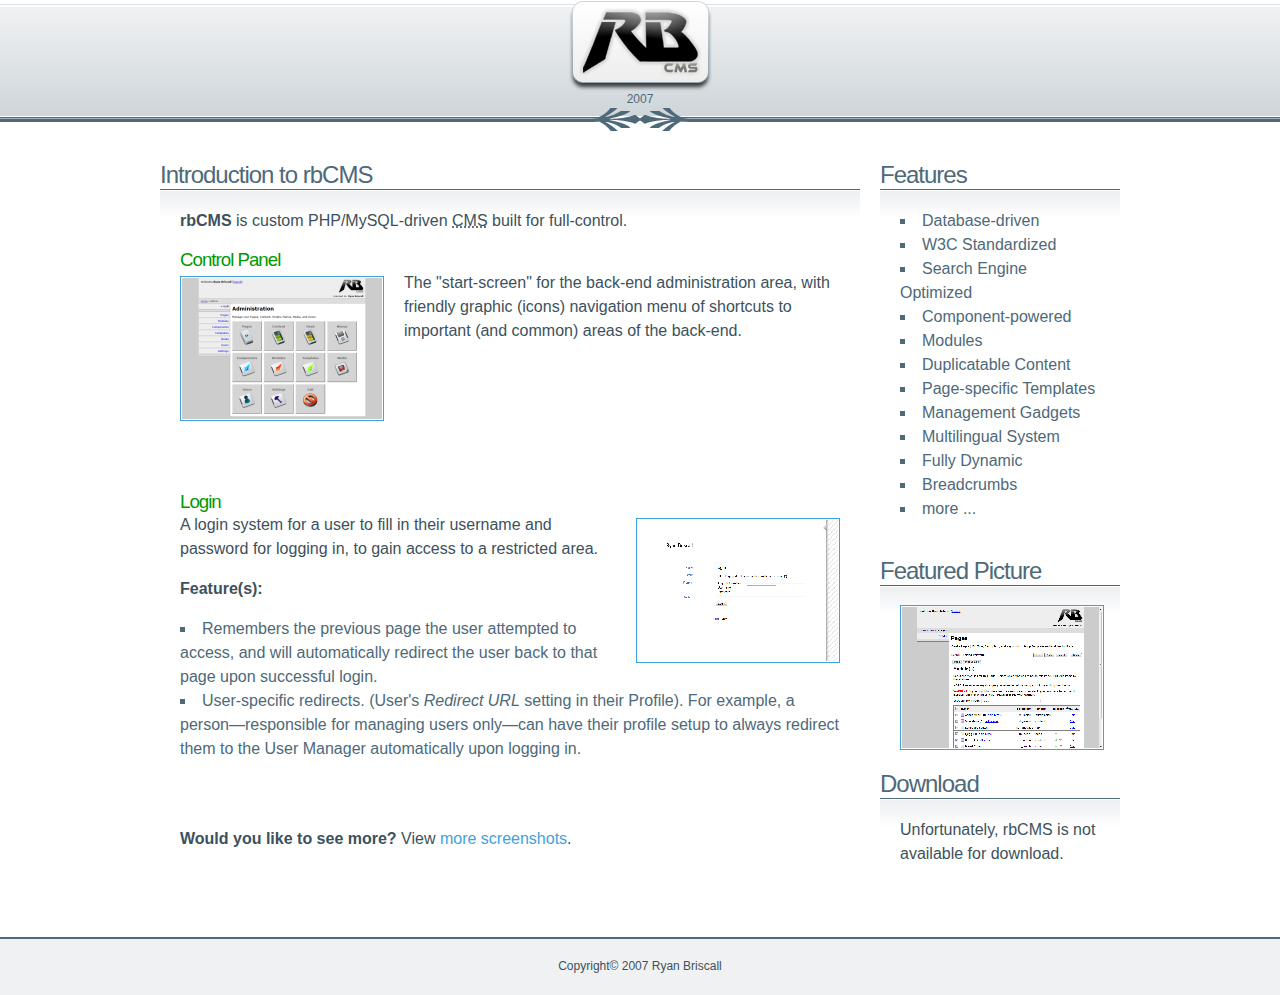
==== rbcms/index.html @ 4c228d7f "adds rbcms" ====
<!DOCTYPE HTML PUBLIC "-//W3C//DTD XHTML 1.0 Strict//EN" "http://www.w3.org/TR/xhtml1/DTD/xhtml1-strict.dtd">

<html xmlns="http://www.w3.org/1999/xhtml">

<head>
    <meta http-equiv="Content-Type" content="text/html; charset=utf-8" />
    <link rel="shortcut icon" href="favicon.ico" />
    <title>rbCMS by Ryan Briscall</title>
    <meta name="description" content="Light-weight / SEO-powered CMS, by Ryan Briscall." />
    <meta name="keywords" content="rbcms, cms, ryan briscall" />
    <link href="grid-960.css" title="Default" rel="stylesheet" type="text/css" />
    <link href="default.css" title="Default" rel="stylesheet" type="text/css" />
    <link href="lightbox/css/lightbox.css" media="screen" rel="stylesheet" type="text/css" />

    <script src="lightbox/js/prototype.js" type="text/javascript"></script>
    <script src="lightbox/js/scriptaculous.js?load=effects,builder" type="text/javascript"></script>
    <script src="lightbox/js/lightbox.js" type="text/javascript"></script>

    <script src="js/content.js" type="text/javascript"></script>
</head>

<body>
    <div id="header">
        <h1 id="logo"><span class="text">rbCMS</span></h1>
        <h2>by Ryan Briscall</h2>
        <p id="year">2007</p>
    </div>
    <div id="content">
        <div class="grid-twelve">
            <div class="grid-row">
                <div class="grid-three-fourth module">
                    <div id="main-content">
                        <h2 class="title">Introduction to rbCMS</h2>
                        <div class="content">
                            <p><strong>rbCMS</strong> is custom PHP/MySQL-driven <acronym
                                    title="Content Management System">CMS</acronym> built for full-control.</p>
                            <div class="ss odd">
                                <h3>Control Panel</h3>
                                <div class="image-left"><a href="images/screenshots/2-control-panel.png"
                                        title="Control Panel (screen)" rel="lightbox[gallery]"><img
                                            src="images/screenshots/sml/2-control-panel.png" alt="Control Panel"
                                            class="image" /></a></div>
                                <p>The "start-screen" for the back-end administration area, with friendly graphic
                                    (icons) navigation menu of shortcuts to important (and common) areas of the
                                    back-end.</p>
                                <div class="clear"></div>
                            </div>
                            <div class="ss even">
                                <h3>Login</h3>
                                <div class="image-right"><a href="images/screenshots/1-login.png" title="Login (screen)"
                                        rel="lightbox[gallery]"><img src="images/screenshots/sml/1-login.png"
                                            alt="Login" class="image" /></a></div>
                                <p>A login system for a user to fill in their username and password for logging in, to
                                    gain access to a restricted area.</p>
                                <p><strong>Feature(s):</strong></p>
                                <ul>
                                    <li>Remembers the previous page the user attempted to access, and will automatically
                                        redirect the user back to that page upon successful login.</li>
                                    <li>User-specific redirects. (User's <em>Redirect URL</em> setting in their
                                        Profile). For example, a person&mdash;responsible for managing users
                                        only&mdash;can have their profile setup to always redirect them to the User
                                        Manager automatically upon logging in.</li>
                                </ul>
                                <div class="clear"></div>
                            </div>
                            <p><strong>Would you like to see more?</strong> View <a href="more.html"
                                    id="link-more-screenshots" onclick="loadMoreContent(); return false;">more
                                    screenshots</a>.</p>

                        </div>
                    </div>
                    <div id="more-content">
                    </div>
                </div>
                <div class="grid-one-fourth">
                    <div class="module">
                        <h2 class="title">Features</h2>
                        <div class="content">
                            <ul>
                                <li>Database-driven</li>
                                <li>W3C Standardized</li>
                                <li>Search Engine Optimized</li>
                                <li>Component-powered</li>
                                <li>Modules</li>
                                <li>Duplicatable Content</li>
                                <li>Page-specific Templates</li>
                                <li>Management Gadgets</li>
                                <li>Multilingual System</li>
                                <li>Fully Dynamic</li>
                                <li>Breadcrumbs</li>
                                <li>more ...</li>
                            </ul>
                        </div>
                    </div>
                    <div class="module">
                        <h2 class="title">Featured Picture</h2>
                        <div class="content">
                            <a href="images/screenshots/57-pages-edit_page-modules.png"
                                title="Pages - Edit Page - Modules (screen)" rel="lightbox"><img
                                    src="images/screenshots/sml/57-pages-edit_page-modules.png"
                                    alt="Pages - Edit Page - Modules" class="image" /></a> </div>
                    </div>
                    <div class="module">
                        <h2 class="title">Download</h2>
                        <div class="content">
                            <p>Unfortunately, rbCMS is not available for download.</p>
                        </div>
                    </div>
                </div>
                <div class="grid-clear"></div>
            </div>
        </div>
    </div>
    <div id="footer">
        <p>Copyright&copy; 2007 <a href="http://www.ryanbriscall.com/"
                title="Best website developer in Edmonton, Alberta.">Ryan Briscall</a></p>
    </div>
</body>

</html>
---- rbcms/grid-960.css ----
/* rbGrid 960, 12col */
.grid-clear { clear: both; }

.grid-twelve { width: 960px; margin: 0 auto; }

.grid-twelve .grid-one-twelfth { width: 80px; float: left; min-height: 1px; }

.grid-twelve .grid-two-twelfth,
.grid-twelve .grid-one-sixth { width: 160px; float: left; min-height: 1px; }

.grid-twelve .grid-three-twelfth,
.grid-twelve .grid-one-fourth { width: 240px; float: left; min-height: 1px; } /* 1/4 */

.grid-twelve .grid-four-twelfth,
.grid-twelve .grid-two-sixth, 
.grid-twelve .grid-one-third { width: 320px; float: left; min-height: 1px; } /* 1/3 */

.grid-twelve .grid-five-twelfth { width: 400px; float: left; min-height: 1px; }

.grid-twelve .grid-six-twelfth, 
.grid-twelve .grid-two-fourth, 
.grid-twelve .grid-one-half { width: 480px; float: left; min-height: 1px; } /* 1/2 */

.grid-twelve .grid-seven-twelfth { width: 560px; float: left; min-height: 1px; }

.grid-twelve .grid-eight-twelfth,
.grid-twelve .grid-four-sixth, 
.grid-twelve .grid-two-third { width: 640px; float: left; min-height: 1px; }

.grid-twelve .grid-nine-twelfth, 
.grid-twelve .grid-three-fourth { width: 720px; float: left; min-height: 1px; }

.grid-twelve .grid-ten-twelfth, 
.grid-twelve .grid-five-sixth { width: 800px; float: left; min-height: 1px; }

.grid-twelve .grid-eleven-twelfth { width: 880px; float: left; min-height: 1px; }

/*** Non-standard */
.grid-twelve .grid-one-fifth { width: 192px; float: left; min-height: 1px; }
.grid-twelve .grid-four-fifth { width: 768px; float: left; min-height: 1px; }

.grid-twelve, 
.grid-row { float: none; }
---- rbcms/default.css ----
html { background: #eff1f3; }
body {
	margin: 0;
	padding: 0;
	color: #3D515C;
	background: #fff url(images/header.png) repeat-x;
	font-family: Arial, Helvetica, Sans-serif;
}

img { border: none; }

h2, h3 {
	margin: 0;
	padding: 0;
	letter-spacing: -1px;
	font-weight: normal;
	color: #4e6979;
}

p, ul, ol { line-height: 1.5; margin-top: 0; }

ul, ol { color: #4e6979; }

ul { list-style-type: square; list-style-position: inside; margin-left: 0; padding-left: 0; }

ol { margin-left: 0; padding-left: 1em; }

a:link, a:active { text-decoration: none; color: #3fa2de; }
a:visited { color: #999; }
a:hover { color: #F93; text-decoration: underline; }
#header {
	height: 120px;
	margin-bottom: 20px;
	padding-top: 21px;
	background: url(images/header-symbol.png) no-repeat center bottom;
}
#header * { text-align: center; text-decoration: none; color: #4e6979; }
#logo { margin: -20px auto 2px auto; width: 143px; height: 90px; background: url(images/header-logo.png) no-repeat; }
#logo .text { display: none; }
#header h2 { display: none; }
#year { font-size: 12px; font-family: Verdana, Arial, Helvetica, Sans-serif; line-height: 1; margin: 0; }

#content { background: #fff; }
#content h3 { color: #090; }

#main-content { padding-right: 20px; }
#more-content { margin-bottom: 50px; }

#footer { background: #eff1f3 url(images/header.png) repeat-x 0px -120px; padding: 20px; clear: both; }
#footer p { font-size: 12px; text-align: center; margin: 0; }
#footer a { color: #3D515C; }

.module .title { margin: 0; padding: 0; }
.module .content { background: url(images/heading.png) repeat-x; padding: 20px; }
.module .image { border: 1px solid #000; padding: 1px; display: block; }
.module a .image { border: 1px solid #3fa2de; }
.module a:hover .image { border: 1px solid #F93; }

.ss { margin-bottom: 50px; }

.image-left { float: left; margin: 5px 20px 20px 0; }
.image-right { float: right; margin: 5px 0 20px 20px; }

.loading { background: url(lightbox/images/loading.gif) no-repeat 50% 0; height: 32px; }
html>body .loading { height: auto; min-height: 32px; }

.clear { clear: both; height: 0; line-height: 0; overflow: hidden; }
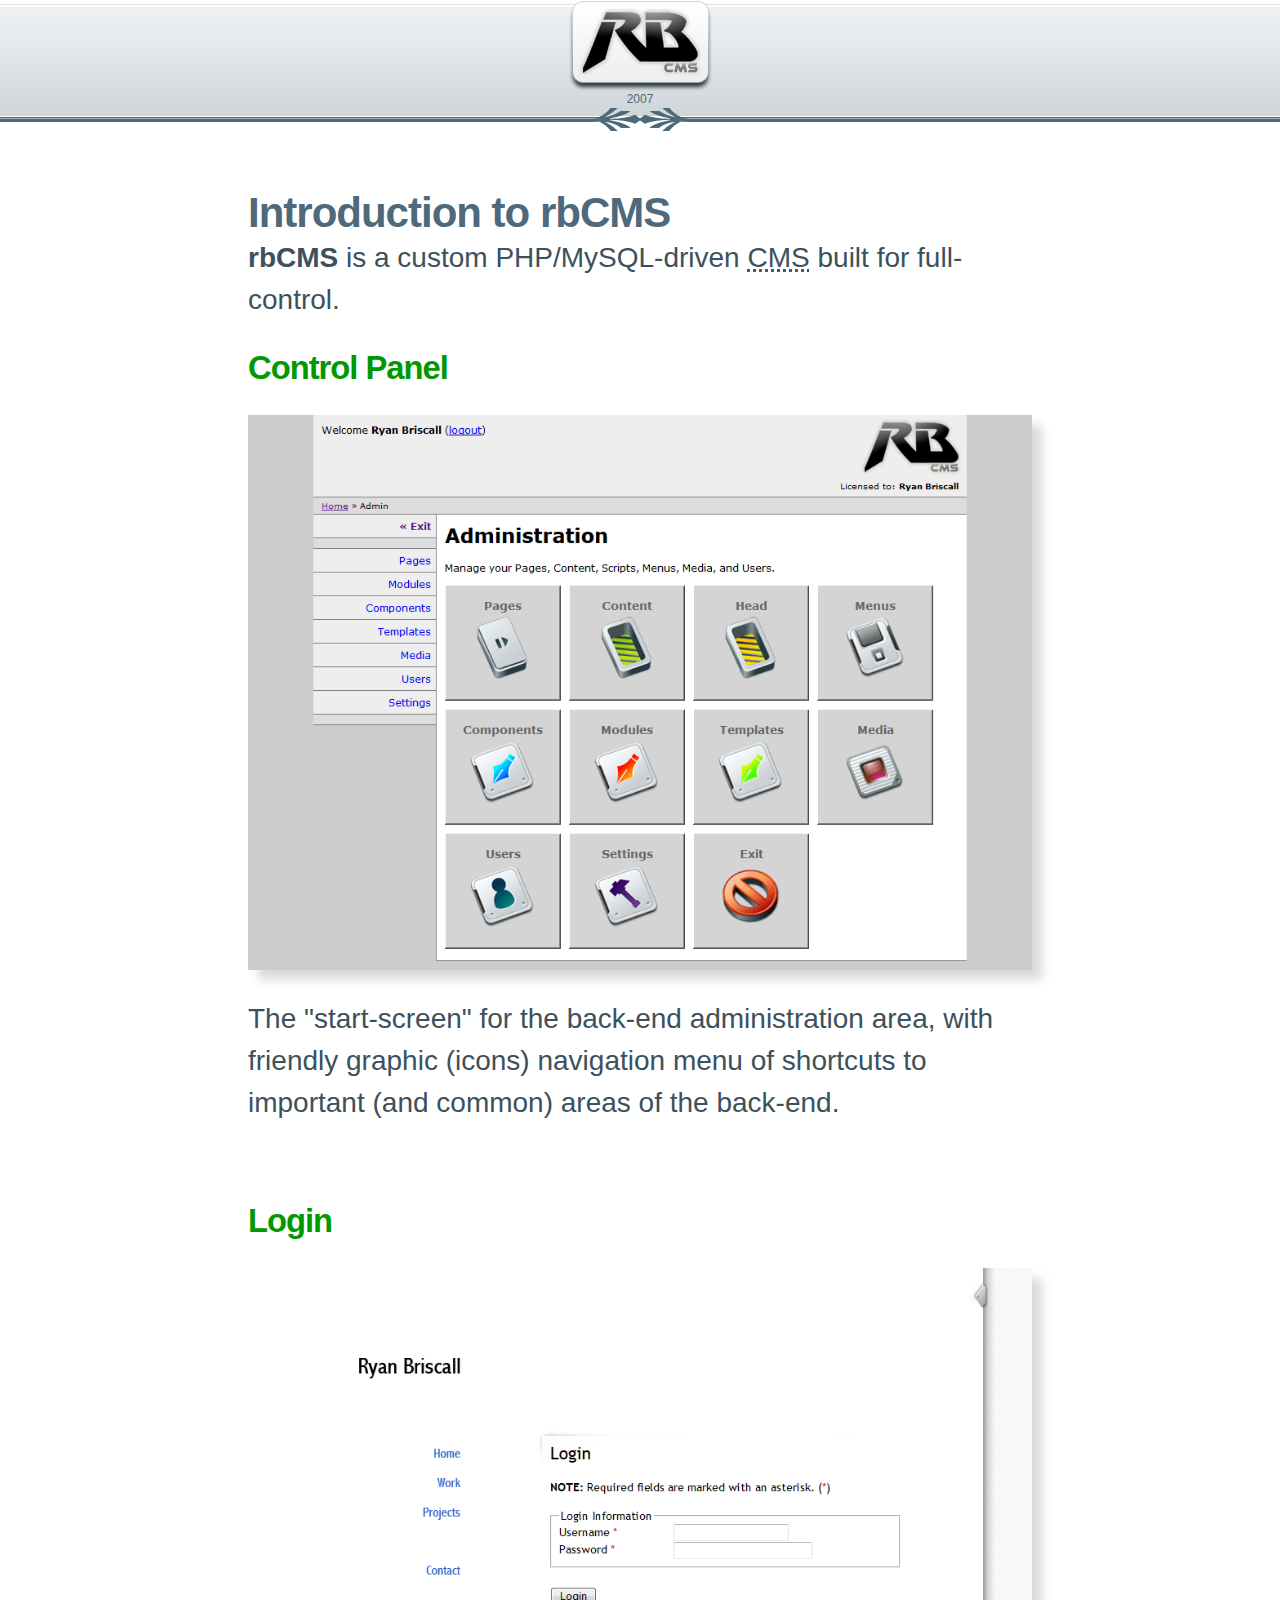
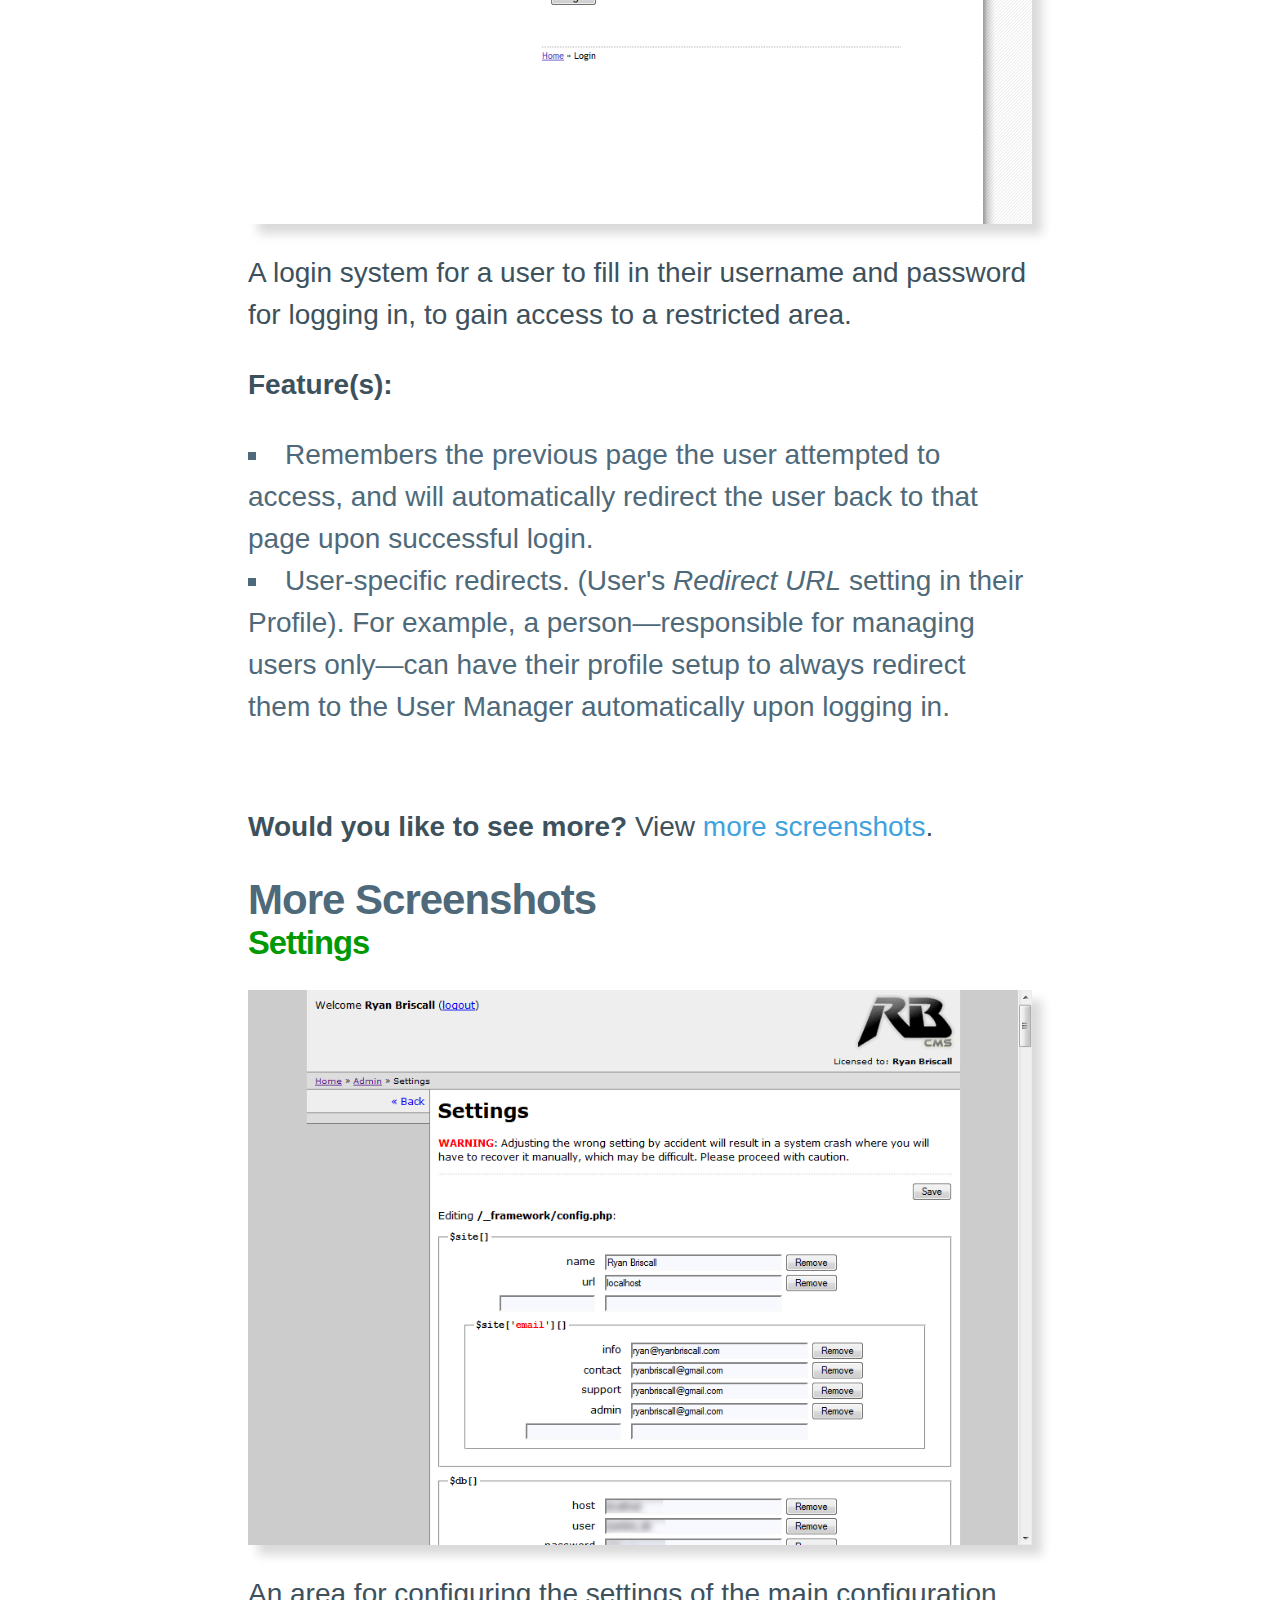
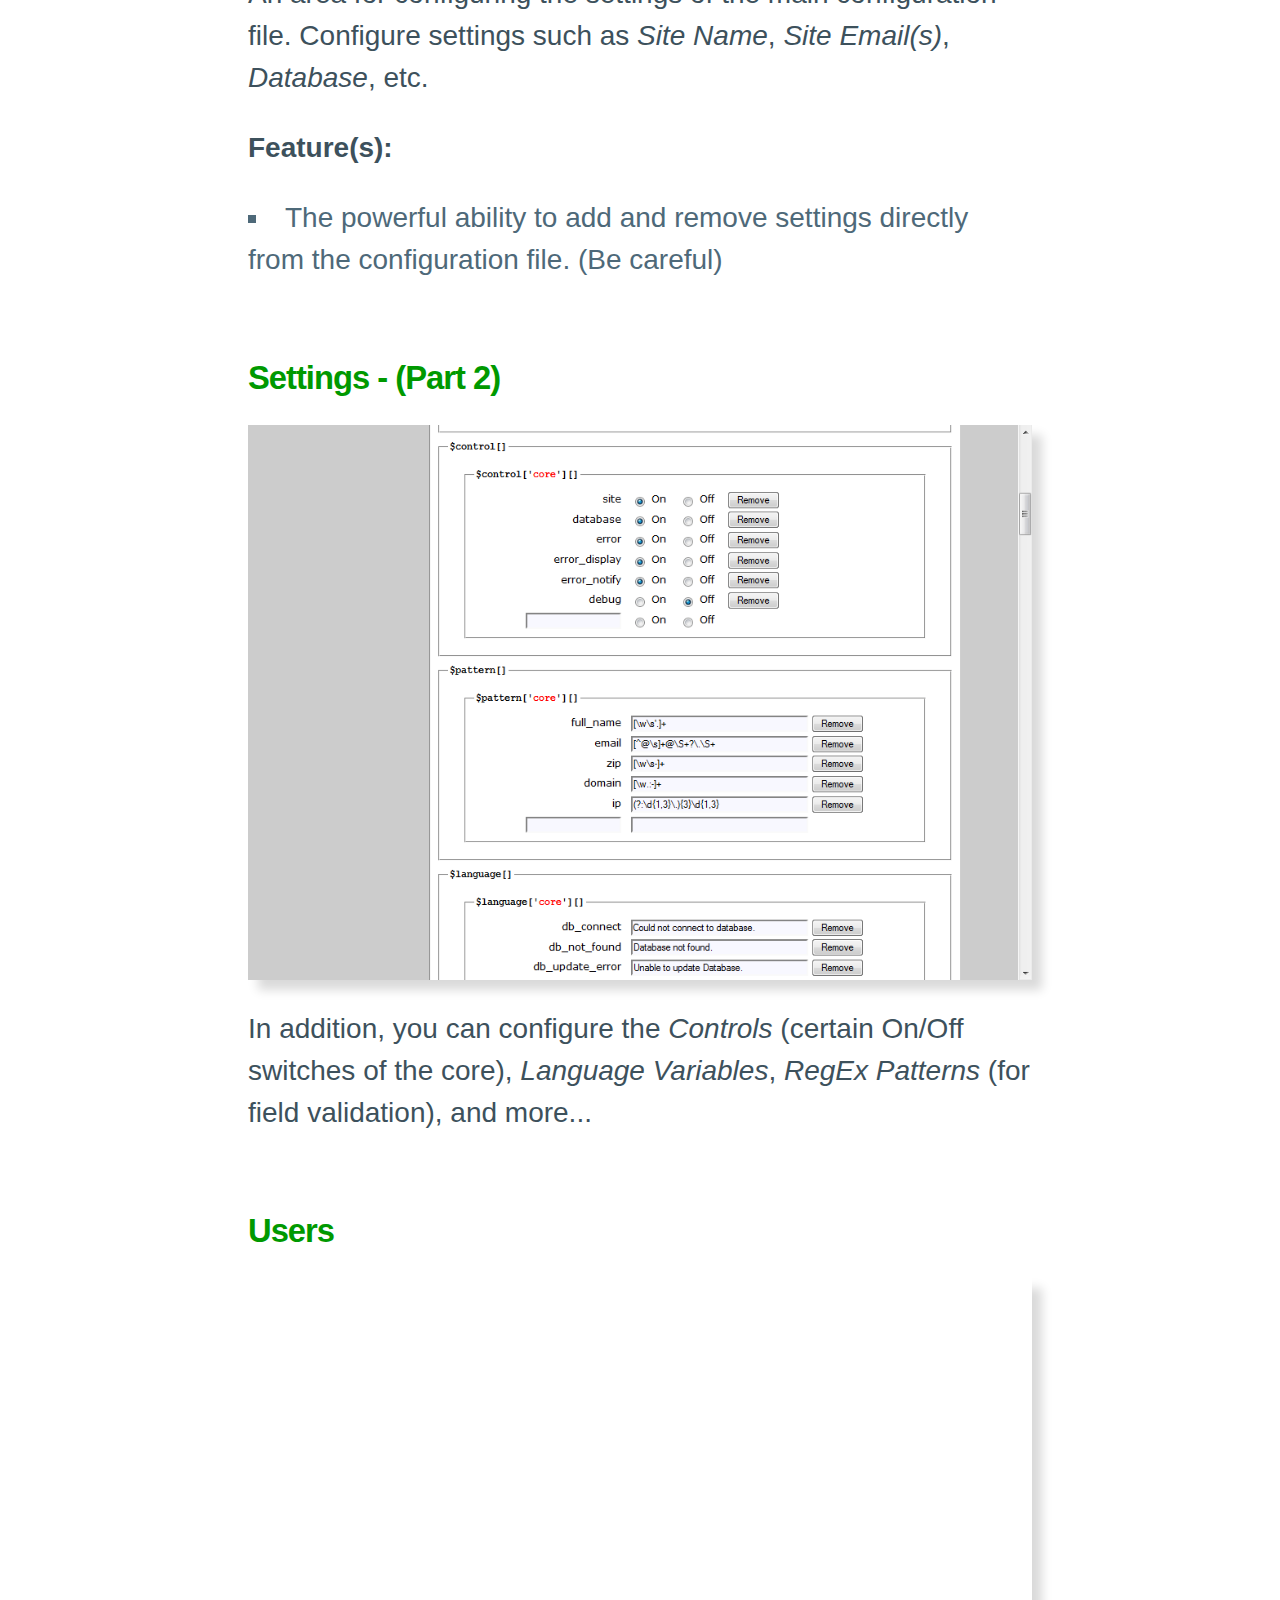
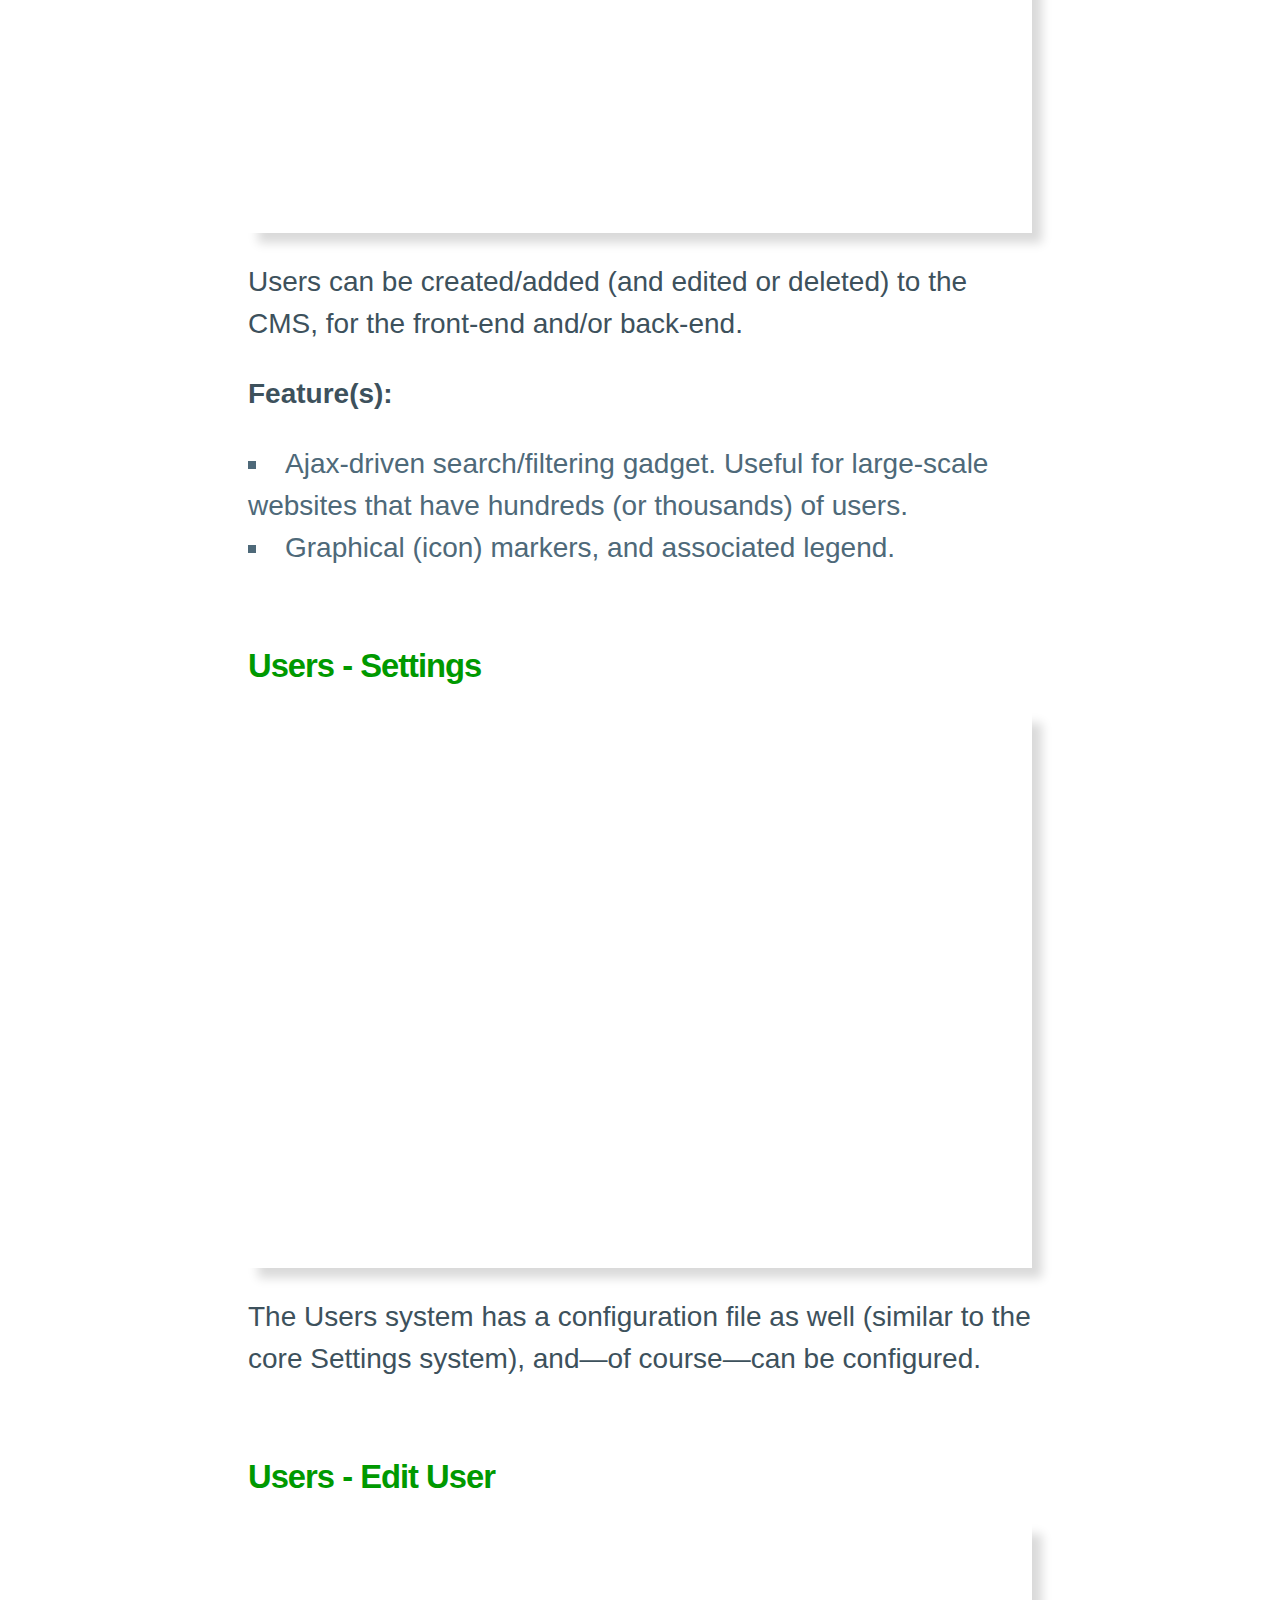
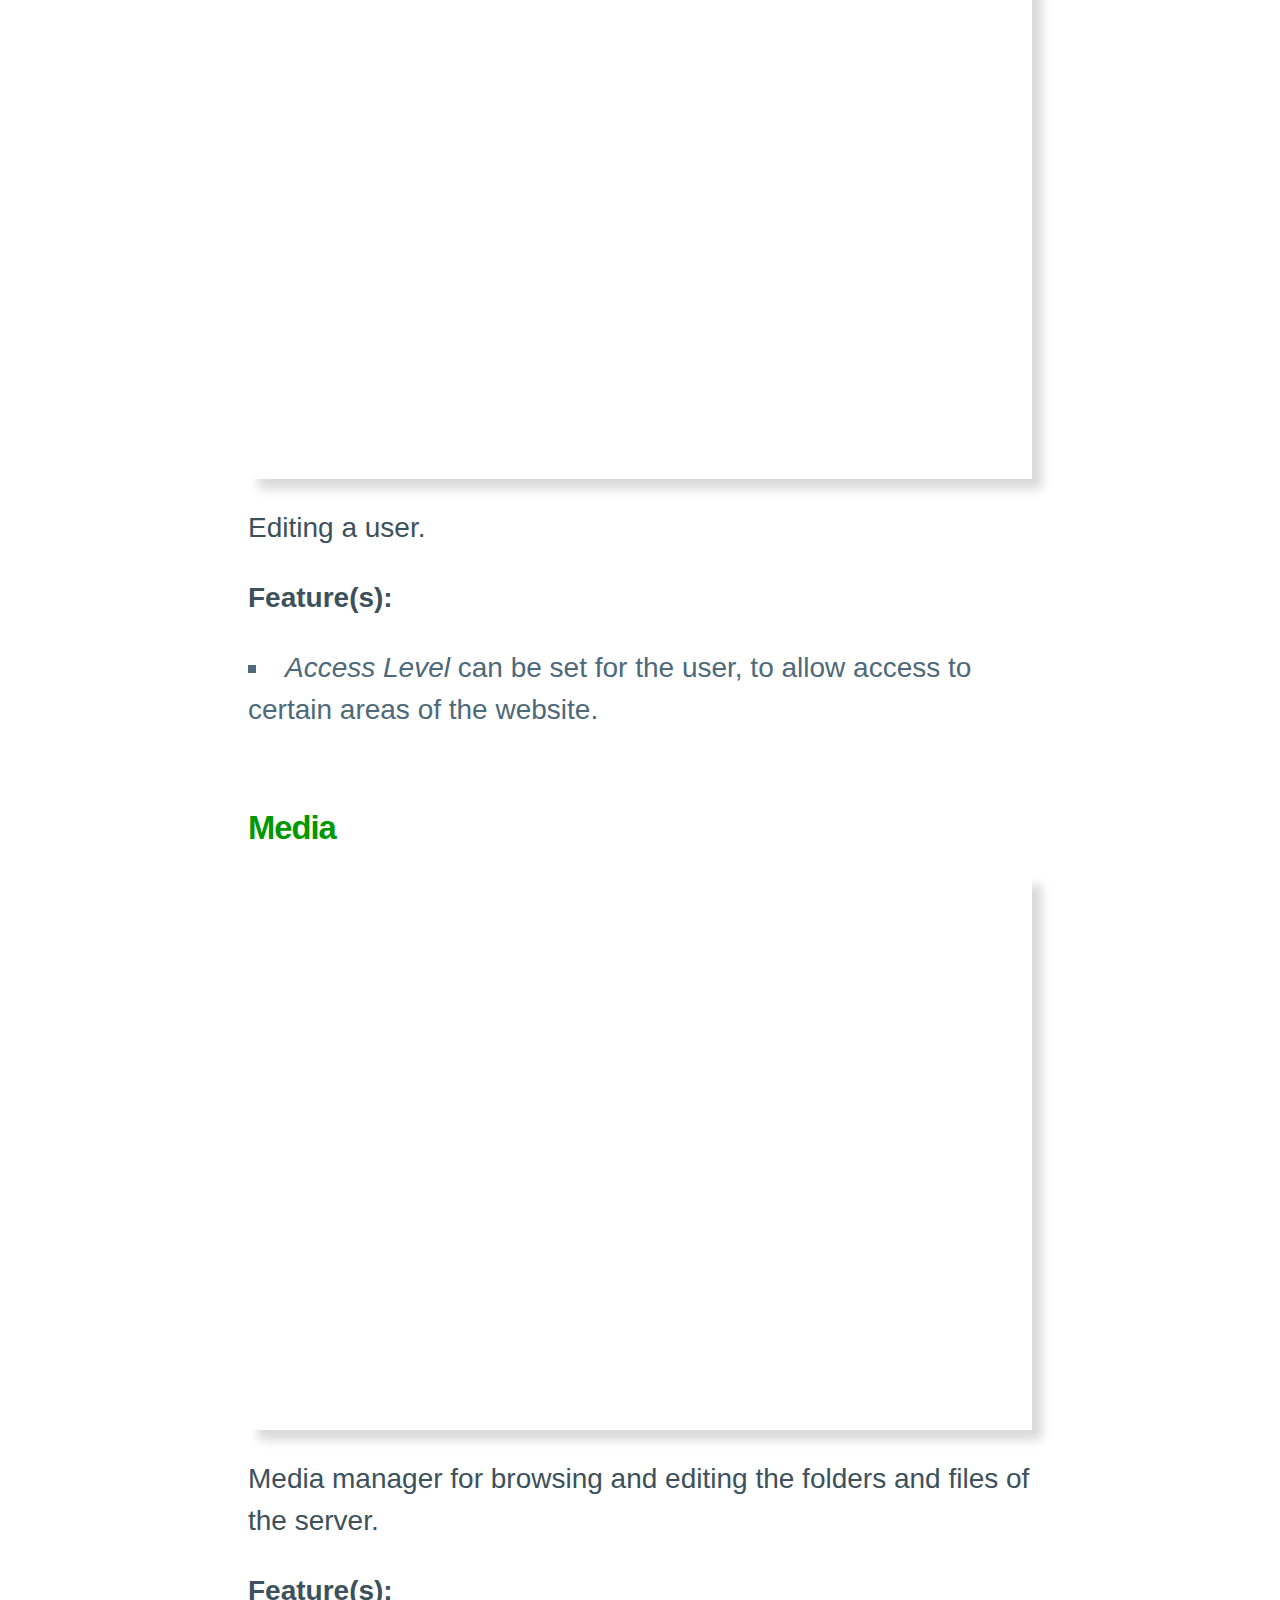
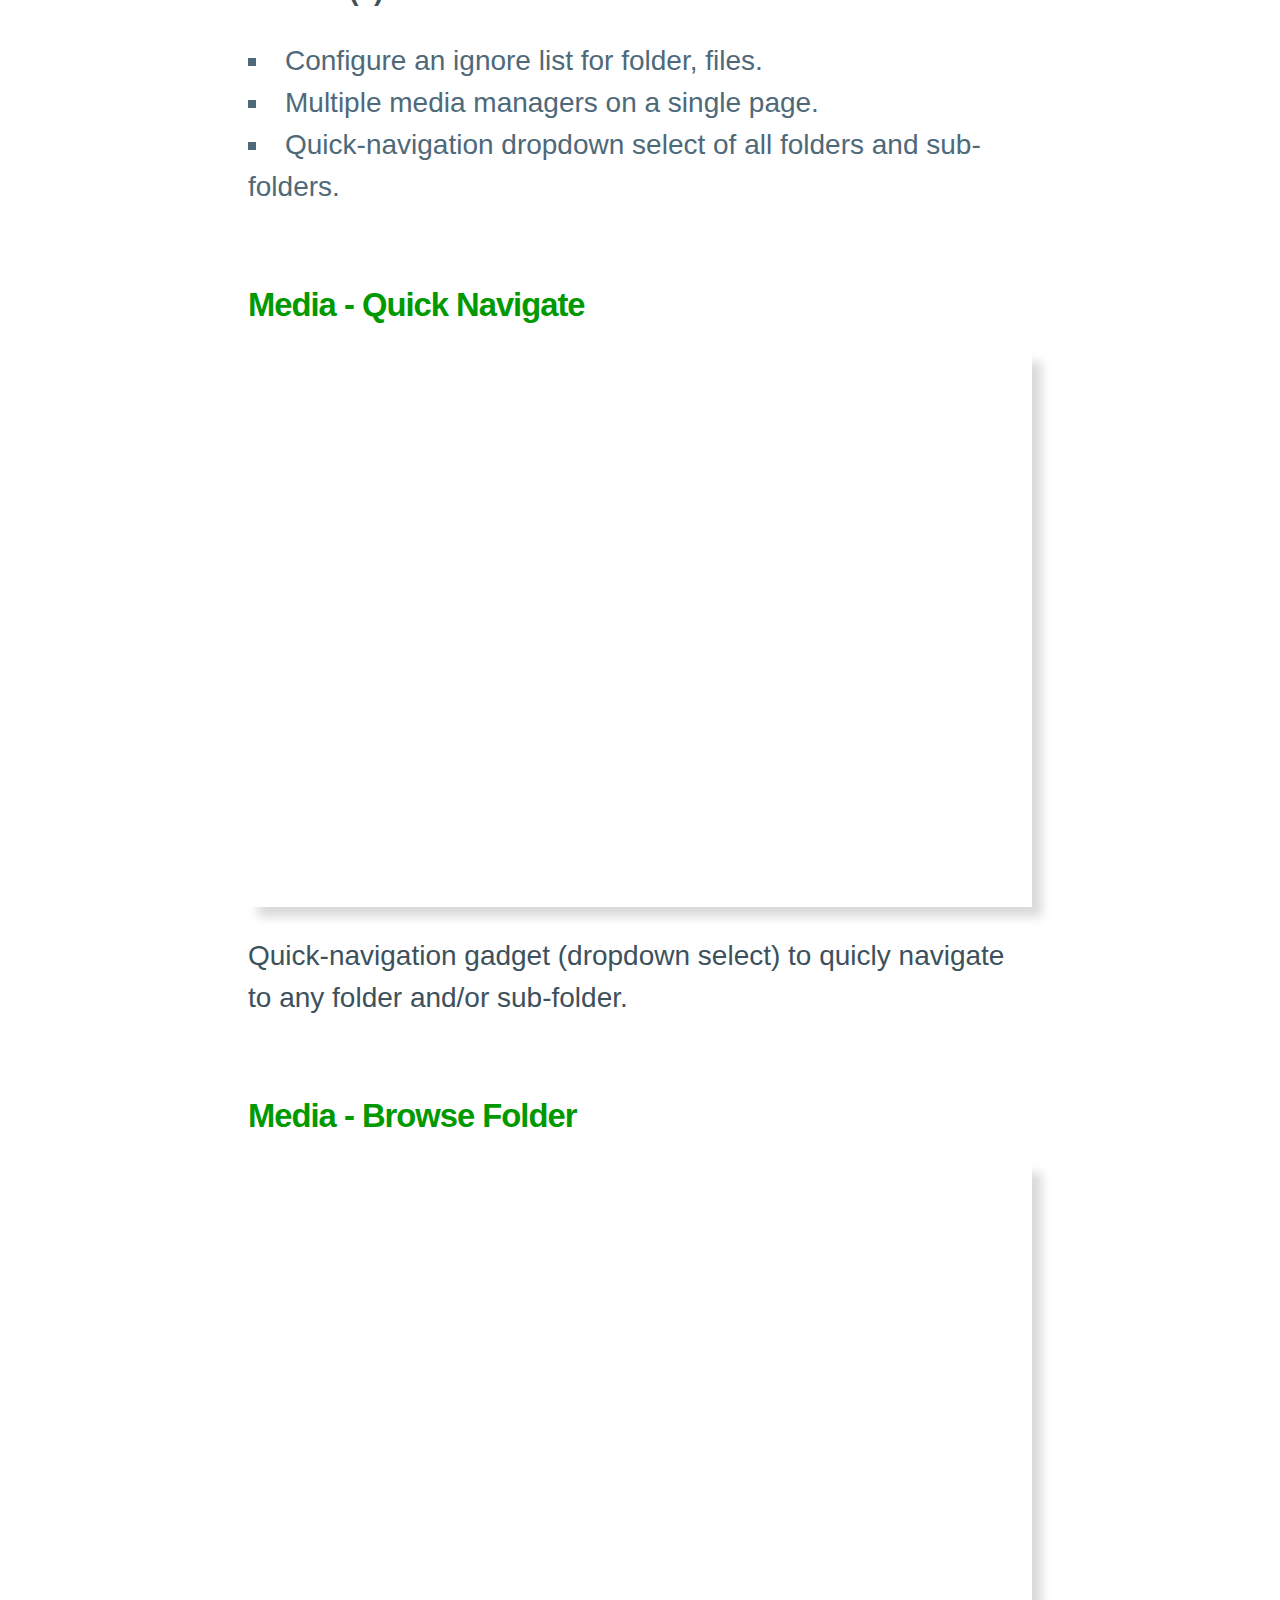
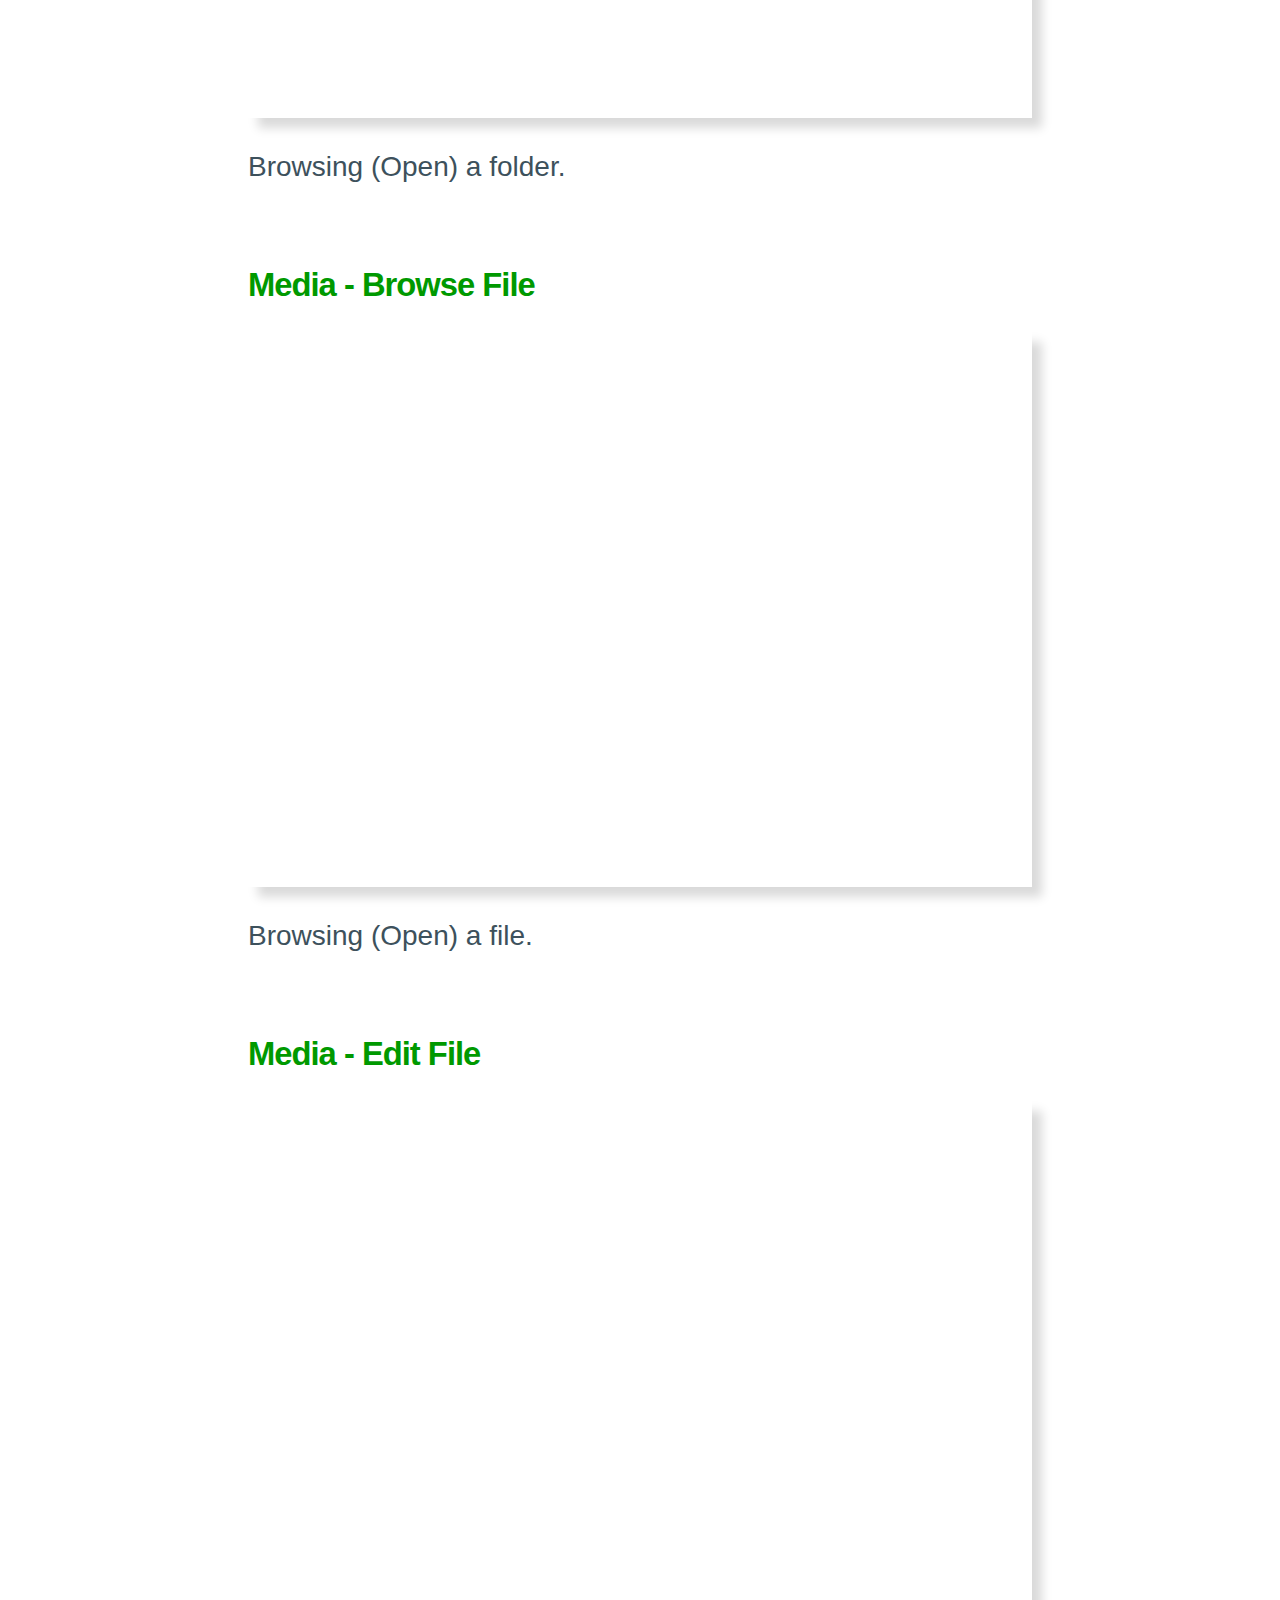
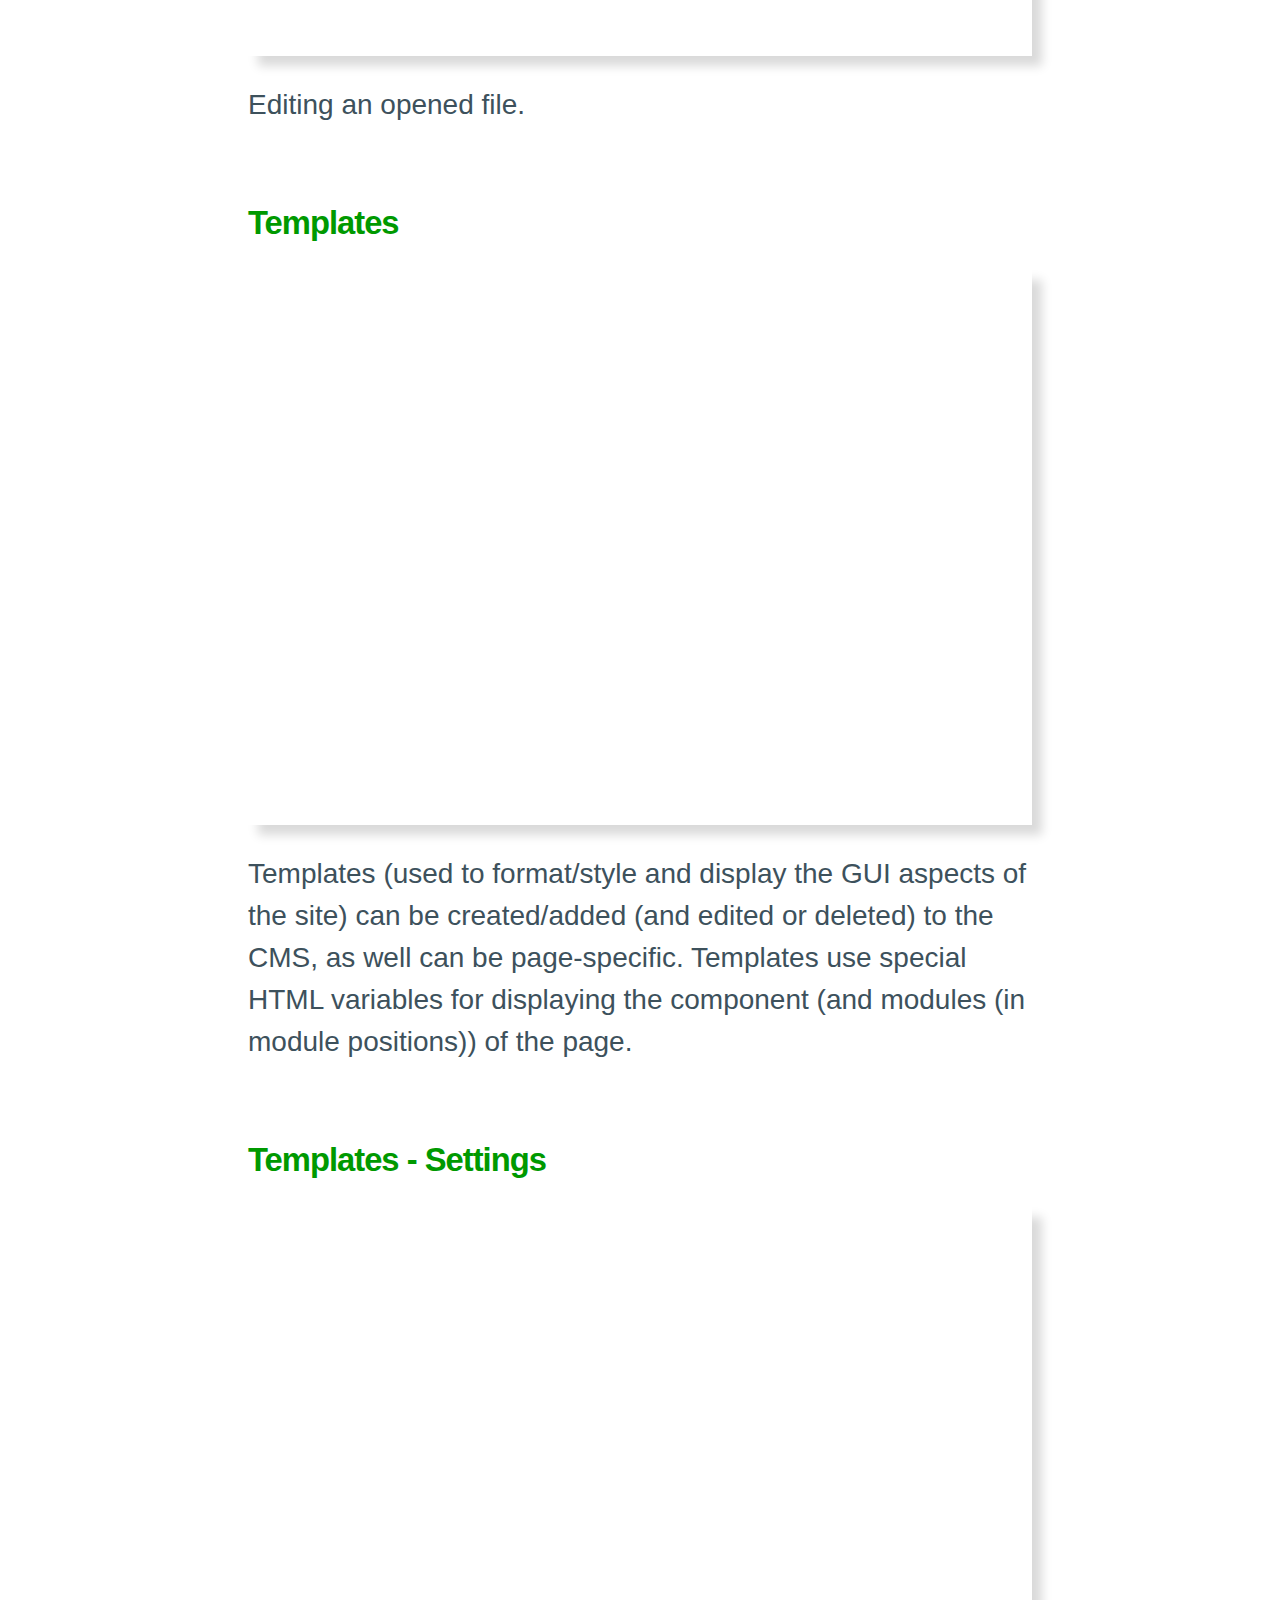
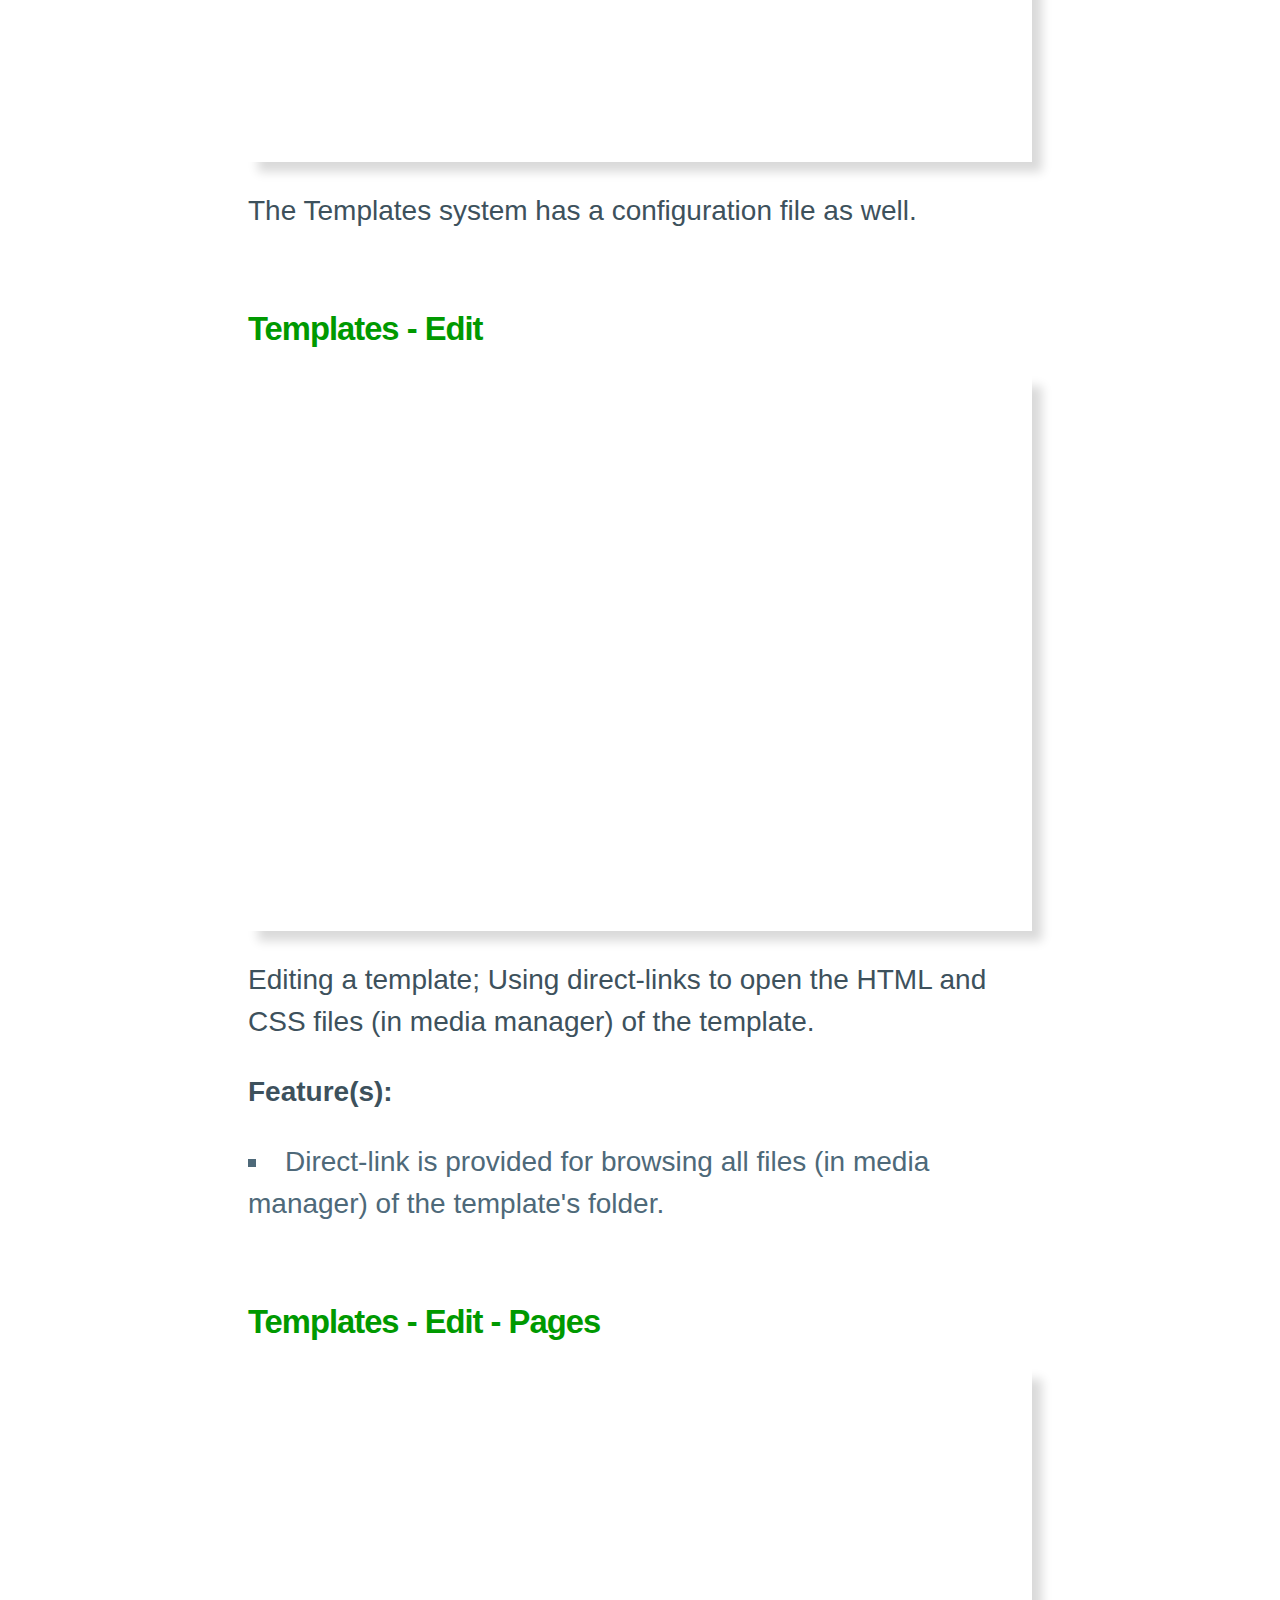
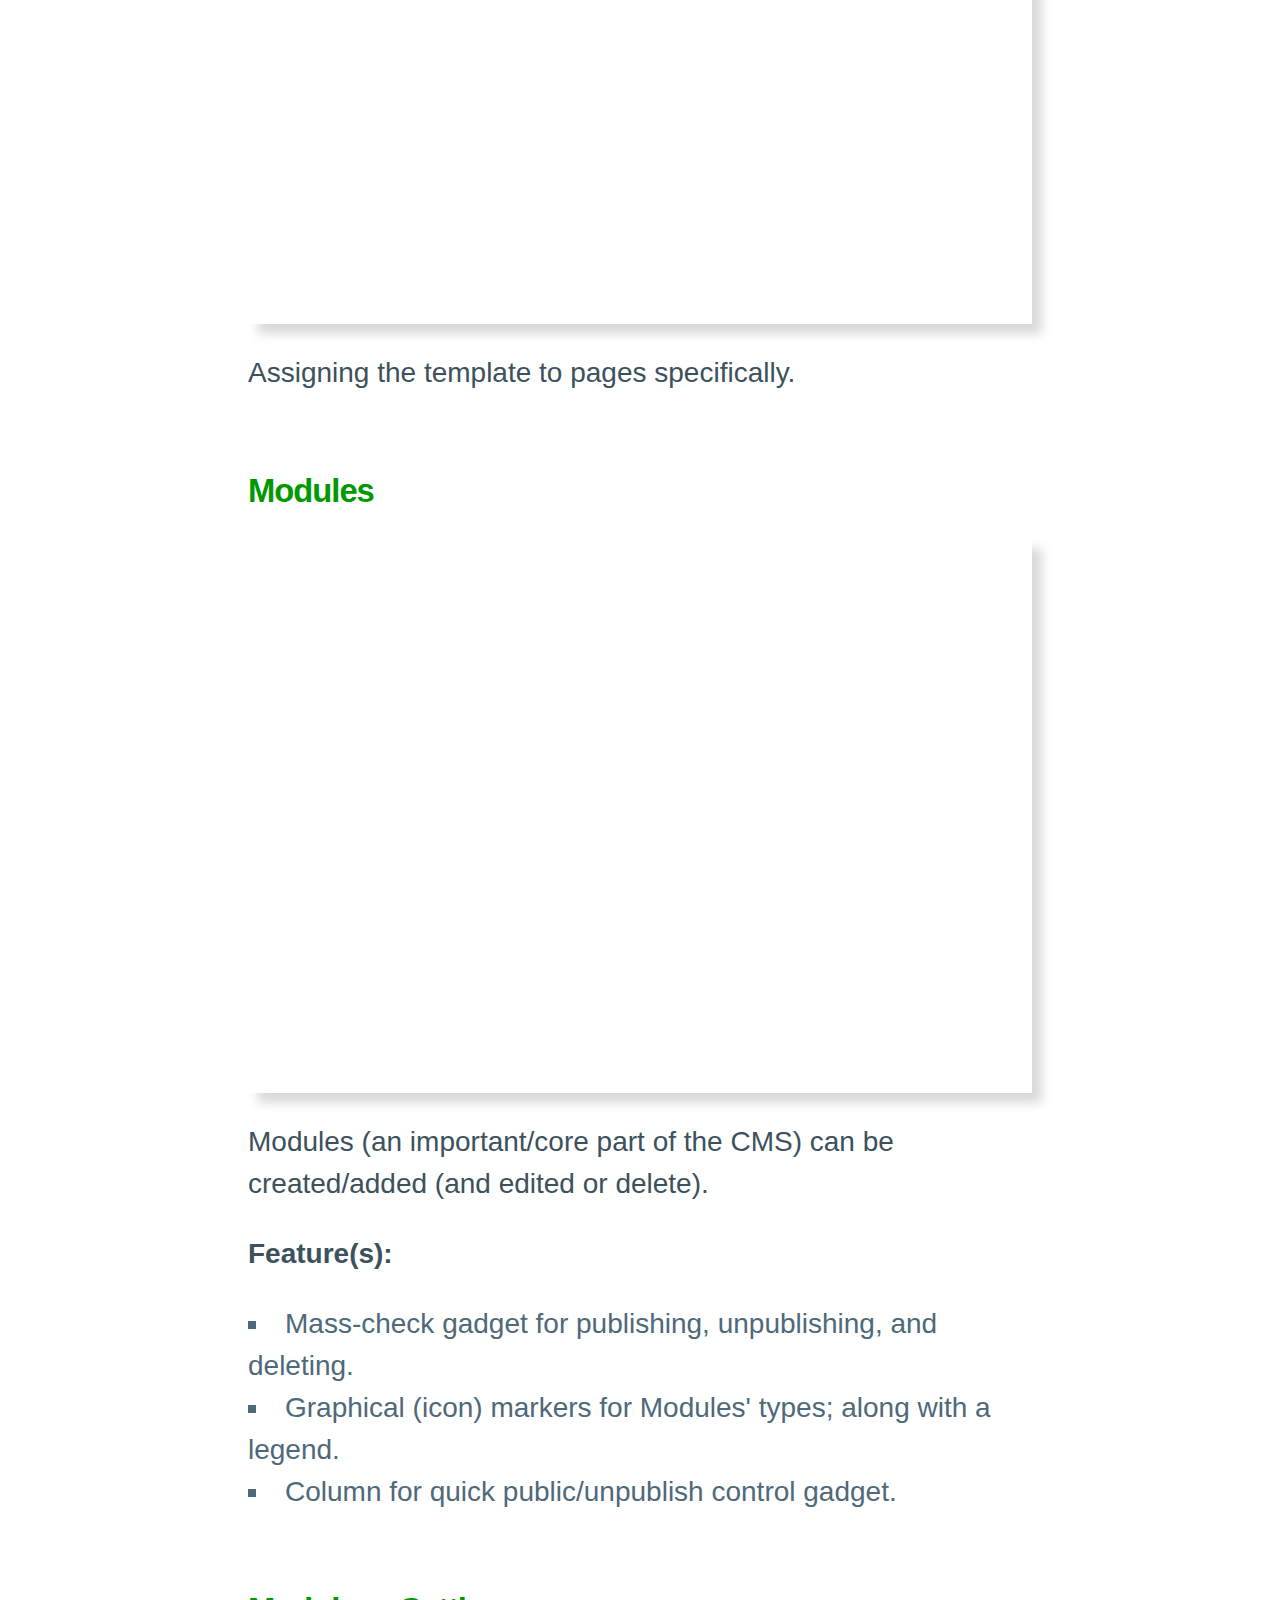
==== commit 3e42e3e4: "add rbcms project" ====
--- a/rbcms/index.html
+++ b/rbcms/index.html
@@ -1,120 +1,688 @@
-<!DOCTYPE HTML PUBLIC "-//W3C//DTD XHTML 1.0 Strict//EN" "http://www.w3.org/TR/xhtml1/DTD/xhtml1-strict.dtd">
-
-<html xmlns="http://www.w3.org/1999/xhtml">
-
-<head>
-    <meta http-equiv="Content-Type" content="text/html; charset=utf-8" />
-    <link rel="shortcut icon" href="favicon.ico" />
-    <title>rbCMS by Ryan Briscall</title>
-    <meta name="description" content="Light-weight / SEO-powered CMS, by Ryan Briscall." />
-    <meta name="keywords" content="rbcms, cms, ryan briscall" />
-    <link href="grid-960.css" title="Default" rel="stylesheet" type="text/css" />
-    <link href="default.css" title="Default" rel="stylesheet" type="text/css" />
-    <link href="lightbox/css/lightbox.css" media="screen" rel="stylesheet" type="text/css" />
-
-    <script src="lightbox/js/prototype.js" type="text/javascript"></script>
-    <script src="lightbox/js/scriptaculous.js?load=effects,builder" type="text/javascript"></script>
-    <script src="lightbox/js/lightbox.js" type="text/javascript"></script>
-
-    <script src="js/content.js" type="text/javascript"></script>
-</head>
-
-<body>
-    <div id="header">
-        <h1 id="logo"><span class="text">rbCMS</span></h1>
-        <h2>by Ryan Briscall</h2>
-        <p id="year">2007</p>
-    </div>
-    <div id="content">
-        <div class="grid-twelve">
-            <div class="grid-row">
-                <div class="grid-three-fourth module">
-                    <div id="main-content">
-                        <h2 class="title">Introduction to rbCMS</h2>
-                        <div class="content">
-                            <p><strong>rbCMS</strong> is custom PHP/MySQL-driven <acronym
-                                    title="Content Management System">CMS</acronym> built for full-control.</p>
-                            <div class="ss odd">
-                                <h3>Control Panel</h3>
-                                <div class="image-left"><a href="images/screenshots/2-control-panel.png"
-                                        title="Control Panel (screen)" rel="lightbox[gallery]"><img
-                                            src="images/screenshots/sml/2-control-panel.png" alt="Control Panel"
-                                            class="image" /></a></div>
-                                <p>The "start-screen" for the back-end administration area, with friendly graphic
-                                    (icons) navigation menu of shortcuts to important (and common) areas of the
-                                    back-end.</p>
-                                <div class="clear"></div>
-                            </div>
-                            <div class="ss even">
-                                <h3>Login</h3>
-                                <div class="image-right"><a href="images/screenshots/1-login.png" title="Login (screen)"
-                                        rel="lightbox[gallery]"><img src="images/screenshots/sml/1-login.png"
-                                            alt="Login" class="image" /></a></div>
-                                <p>A login system for a user to fill in their username and password for logging in, to
-                                    gain access to a restricted area.</p>
-                                <p><strong>Feature(s):</strong></p>
-                                <ul>
-                                    <li>Remembers the previous page the user attempted to access, and will automatically
-                                        redirect the user back to that page upon successful login.</li>
-                                    <li>User-specific redirects. (User's <em>Redirect URL</em> setting in their
-                                        Profile). For example, a person&mdash;responsible for managing users
-                                        only&mdash;can have their profile setup to always redirect them to the User
-                                        Manager automatically upon logging in.</li>
-                                </ul>
-                                <div class="clear"></div>
-                            </div>
-                            <p><strong>Would you like to see more?</strong> View <a href="more.html"
-                                    id="link-more-screenshots" onclick="loadMoreContent(); return false;">more
-                                    screenshots</a>.</p>
-
-                        </div>
-                    </div>
-                    <div id="more-content">
-                    </div>
-                </div>
-                <div class="grid-one-fourth">
-                    <div class="module">
-                        <h2 class="title">Features</h2>
-                        <div class="content">
-                            <ul>
-                                <li>Database-driven</li>
-                                <li>W3C Standardized</li>
-                                <li>Search Engine Optimized</li>
-                                <li>Component-powered</li>
-                                <li>Modules</li>
-                                <li>Duplicatable Content</li>
-                                <li>Page-specific Templates</li>
-                                <li>Management Gadgets</li>
-                                <li>Multilingual System</li>
-                                <li>Fully Dynamic</li>
-                                <li>Breadcrumbs</li>
-                                <li>more ...</li>
-                            </ul>
-                        </div>
-                    </div>
-                    <div class="module">
-                        <h2 class="title">Featured Picture</h2>
-                        <div class="content">
-                            <a href="images/screenshots/57-pages-edit_page-modules.png"
-                                title="Pages - Edit Page - Modules (screen)" rel="lightbox"><img
-                                    src="images/screenshots/sml/57-pages-edit_page-modules.png"
-                                    alt="Pages - Edit Page - Modules" class="image" /></a> </div>
-                    </div>
-                    <div class="module">
-                        <h2 class="title">Download</h2>
-                        <div class="content">
-                            <p>Unfortunately, rbCMS is not available for download.</p>
-                        </div>
-                    </div>
-                </div>
-                <div class="grid-clear"></div>
-            </div>
-        </div>
-    </div>
-    <div id="footer">
-        <p>Copyright&copy; 2007 <a href="http://www.ryanbriscall.com/"
-                title="Best website developer in Edmonton, Alberta.">Ryan Briscall</a></p>
-    </div>
-</body>
-
-</html>+<!DOCTYPE html>
+<html>
+
+	<head>
+		<meta http-equiv="Content-Type" content="text/html; charset=utf-8" />
+		<link rel="shortcut icon" href="favicon.ico" />
+		<title>rbCMS by Ryan Briscall</title>
+		<meta name="description" content="Light-weight / SEO-powered CMS, by Ryan Briscall." />
+		<meta name="keywords" content="rbcms, cms, ryan briscall" />
+		<style type="text/css">
+		html { font-size: 16px; }
+		@media (min-width: 320px) and (max-width: 1200px) { html { font-size: calc(16px + (28 - 16) * ((100vw - 320px) / (1200 - 320))); } }
+		@media (min-width: 1200px) { html { font-size: 28px; } }
+		*, *::before, *::after { box-sizing: border-box; }
+		html { background: #eff1f3; }
+		body {
+			margin: 0;
+			padding: 0;
+			color: #3D515C;
+			background: #fff url(images/header.png) repeat-x;
+			font-family: Arial, Helvetica, Sans-serif;
+		}
+
+		img { border: none; }
+
+		h2, h3 {
+			margin: 0;
+			padding: 0;
+			letter-spacing: -1px;
+			color: #4e6979;
+		}
+
+		p, ul, ol { line-height: 1.5; margin-top: 0; }
+
+		ul, ol { color: #4e6979; }
+
+		ul { list-style-type: square; list-style-position: inside; margin-left: 0; padding-left: 0; }
+
+		ol { margin-left: 0; padding-left: 1em; }
+
+		a:link, a:active { text-decoration: none; color: #3fa2de; }
+		a:visited { color: #999; }
+		a:hover { color: #F93; text-decoration: underline; }
+		#header {
+			height: 120px;
+			margin-bottom: 20px;
+			padding-top: 21px;
+			background: url(images/header-symbol.png) no-repeat center bottom;
+			box-sizing: content-box;
+		}
+		#header * { text-align: center; text-decoration: none; color: #4e6979; }
+		#logo { margin: -20px auto 2px auto; width: 143px; height: 90px; background: url(images/header-logo.png) no-repeat; }
+		#logo .text { display: none; }
+		#header h2 { display: none; }
+		#year { font-size: 12px; font-family: Verdana, Arial, Helvetica, Sans-serif; line-height: 1; margin: 0; }
+
+		#content { background: #fff; padding: 1em;  max-width: 30em; margin: 0 auto; }
+		#content h3 { color: #090; }
+
+		#more-content { margin-bottom: 50px; }
+
+		#footer { background: #eff1f3 url(images/header.png) repeat-x 0px -120px; padding: 20px; clear: both; }
+		#footer p { font-size: 12px; text-align: center; margin: 0; }
+		#footer a { color: #3D515C; }
+
+		.module .title { margin: 0; padding: 0; }
+		.module .content { background: url(images/heading.png) repeat-x; padding: 20px; }
+		.module .image { border: 1px solid #000; padding: 1px; display: block; }
+		.module a .image { border: 1px solid #3fa2de; }
+		.module a:hover .image { border: 1px solid #F93; }
+
+		.ss { margin-bottom: 50px; }
+
+		img { display: block; margin: 1em 0; max-width: 100%; height: auto !important; box-shadow: 0.35em 0.35em 0.35em rgba(0,0,0,0.15); }
+
+		.loading { background: url(lightbox/images/loading.gif) no-repeat 50% 0; height: 32px; }
+		html>body .loading { height: auto; min-height: 32px; }
+
+		.clear { clear: both; height: 0; line-height: 0; overflow: hidden; }
+		</style>
+	</head>
+
+	<body>
+		<header id="header">
+			<h1 id="logo"><span class="text">rbCMS</span></h1>
+			<h2>by Ryan Briscall</h2>
+			<p id="year">2007</p>
+		</header>
+		<main id="content">
+			<section id="main-content">
+				<h2 class="title">Introduction to rbCMS</h2>
+				<div class="content">
+					<p><strong>rbCMS</strong> is a custom PHP/MySQL-driven <abbr title="Content Management System">CMS</abbr> built for full-control.</p>
+					<div class="ss odd">
+						<h3>Control Panel</h3>
+						<div class="image-left"><a href="images/screenshots/2-control-panel.png" title="Control Panel (screen)" rel="lightbox[gallery]"><img loading="lazy" width="784" height="555" src="images/screenshots/2-control-panel.png" alt="Control Panel" class="image" /></a></div>
+						<p>The "start-screen" for the back-end administration area, with friendly graphic (icons) navigation menu of shortcuts to important (and common) areas of the back-end.</p>
+						<div class="clear"></div>
+					</div>
+					<div class="ss even">
+						<h3>Login</h3>
+						<div class="image-right"><a href="images/screenshots/1-login.png" title="Login (screen)" rel="lightbox[gallery]"><img loading="lazy" width="784" height="555" src="images/screenshots/1-login.png" alt="Login" class="image" /></a></div>
+						<p>A login system for a user to fill in their username and password for logging in, to gain access to a restricted area.</p>
+						<p><strong>Feature(s):</strong></p>
+						<ul>
+							<li>Remembers the previous page the user attempted to access, and will automatically redirect the user back to that page upon successful login.</li>
+							<li>User-specific redirects. (User's <em>Redirect URL</em> setting in their Profile). For example, a person&mdash;responsible for managing users only&mdash;can have their profile setup to always redirect them to the User Manager automatically upon logging in.</li>
+						</ul>
+						<div class="clear"></div>
+					</div>
+					<p><strong>Would you like to see more?</strong> View <a href="more.html" id="link-more-screenshots" onclick="loadMoreContent(); return false;">more screenshots</a>.</p>
+				</div>
+			</section>
+			<section id="more-content">
+				<h2 class="title">More Screenshots</h2>
+				<div class="content">
+					<div class="ss odd">
+						<h3>Settings</h3>
+						<div class="image-left"><a href="images/screenshots/3-settings.png" title="Settings (screen)" rel="lightbox[gallery]"><img loading="lazy" width="784" height="555" src="images/screenshots/3-settings.png" alt="Settings" class="image" /></a></div>
+						<p>An area for configuring the settings of the main configuration file. Configure settings such as <em>Site Name</em>, <em>Site Email(s)</em>, <em>Database</em>, etc.</p>
+						<p><strong>Feature(s):</strong></p>
+						<ul>
+							<li>The powerful ability to add and remove settings directly from the configuration file. (Be careful)</li>
+						</ul>
+						<div class="clear"></div>
+					</div>
+					<div class="ss even">
+						<h3>Settings - (Part 2)</h3>
+						<div class="image-right"><a href="images/screenshots/4-settings-2.png" title="Settings - (Part 2) (screen)" rel="lightbox[gallery]"><img loading="lazy" width="784" height="555" src="images/screenshots/4-settings-2.png" alt="Settings - (Part 2)" class="image" /></a></div>
+						<p>In addition, you can configure the <em>Controls</em> (certain On/Off switches of the core), <em>Language Variables</em>, <em>RegEx Patterns</em> (for field validation), and more...</p>
+						<div class="clear"></div>
+					</div>
+					<div class="ss odd">
+						<h3>Users</h3>
+						<div class="image-left"><a href="images/screenshots/5-users.png" title="Users (screen)" rel="lightbox[gallery]"><img loading="lazy" width="784" height="555" src="images/screenshots/5-users.png" alt="Users" class="image" /></a></div>
+						<p>Users can be created/added (and edited or deleted) to the CMS, for the front-end and/or back-end.</p>
+						<p><strong>Feature(s):</strong></p>
+						<ul>
+							<li>Ajax-driven search/filtering gadget. Useful for large-scale websites that have hundreds (or thousands) of users.</li>
+							<li>Graphical (icon) markers, and associated legend.</li>
+						</ul>
+						<div class="clear"></div>
+					</div>
+					<div class="ss even">
+						<h3>Users - Settings</h3>
+						<div class="image-right"><a href="images/screenshots/6-users-settings.png" title="Users - Settings (screen)" rel="lightbox[gallery]"><img loading="lazy" width="784" height="555" src="images/screenshots/6-users-settings.png" alt="Users - Settings" class="image" /></a></div>
+						<p>The Users system has a configuration file as well (similar to the core Settings system), and&mdash;of course&mdash;can be configured.</p>
+						<div class="clear"></div>
+					</div>
+					<div class="ss odd">
+						<h3>Users - Edit User</h3>
+						<div class="image-left"><a href="images/screenshots/7-users-edit_user.png" title="Users - Edit User (screen)" rel="lightbox[gallery]"><img loading="lazy" width="784" height="555" src="images/screenshots/7-users-edit_user.png" alt="Users - Edit User" class="image" /></a></div>
+						<p>Editing a user.</p>
+						<p><strong>Feature(s):</strong></p>
+						<ul>
+							<li><em>Access Level</em> can be set for the user, to allow access to certain areas of the website.</li>
+						</ul>
+						<div class="clear"></div>
+					</div>
+					<div class="ss even">
+						<h3>Media</h3>
+						<div class="image-right"><a href="images/screenshots/8-media.png" title="Media (screen)" rel="lightbox[gallery]"><img loading="lazy" width="784" height="555" src="images/screenshots/8-media.png" alt="Media" class="image" /></a></div>
+						<p>Media manager for browsing and editing the folders and files of the server.</p>
+						<p><strong>Feature(s):</strong></p>
+						<ul>
+							<li>Configure an ignore list for folder, files.</li>
+							<li>Multiple media managers on a single page.</li>
+							<li>Quick-navigation dropdown select of all folders and sub-folders.</li>
+						</ul>
+						<div class="clear"></div>
+					</div>
+					<div class="ss odd">
+						<h3>Media - Quick Navigate</h3>
+						<div class="image-left"><a href="images/screenshots/9-media-quick_navigate.png" title="Media - Quick Navigate (screen)" rel="lightbox[gallery]"><img loading="lazy" width="784" height="555" src="images/screenshots/9-media-quick_navigate.png" alt="Media - Quick Navigate" class="image" /></a></div>
+						<p>Quick-navigation gadget (dropdown select) to quicly navigate to any folder and/or sub-folder.</p>
+						<div class="clear"></div>
+					</div>
+					<div class="ss even">
+						<h3>Media - Browse Folder</h3>
+						<div class="image-right"><a href="images/screenshots/10-media-browse_folder.png" title="Media - Browse Folder (screen)" rel="lightbox[gallery]"><img loading="lazy" width="784" height="555" src="images/screenshots/10-media-browse_folder.png" alt="Media - Browse Folder" class="image" /></a></div>
+						<p>Browsing (Open) a folder.</p>
+						<div class="clear"></div>
+					</div>
+					<div class="ss odd">
+						<h3>Media - Browse File</h3>
+						<div class="image-left"><a href="images/screenshots/11-media-browse_file.png" title="Media - Browse File (screen)" rel="lightbox[gallery]"><img loading="lazy" width="784" height="555" src="images/screenshots/11-media-browse_file.png" alt="Media - Browse File" class="image" /></a></div>
+						<p>Browsing (Open) a file.</p>
+						<div class="clear"></div>
+					</div>
+					<div class="ss even">
+						<h3>Media - Edit File</h3>
+						<div class="image-right"><a href="images/screenshots/12-media-edit_file.png" title="Media - Edit File (screen)" rel="lightbox[gallery]"><img loading="lazy" width="784" height="555" src="images/screenshots/12-media-edit_file.png" alt="Media - Edit File" class="image" /></a></div>
+						<p>Editing an opened file.</p>
+						<div class="clear"></div>
+					</div>
+					<div class="ss odd">
+						<h3>Templates</h3>
+						<div class="image-left"><a href="images/screenshots/13-templates.png" title="Templates (screen)" rel="lightbox[gallery]"><img loading="lazy" width="784" height="555" src="images/screenshots/13-templates.png" alt="Templates" class="image" /></a></div>
+						<p>Templates (used to format/style and display the GUI aspects of the site) can be created/added (and edited or deleted) to the CMS, as well can be page-specific. Templates use special HTML variables for displaying the component (and modules (in module positions)) of the page.</p>
+						<div class="clear"></div>
+					</div>
+					<div class="ss even">
+						<h3>Templates - Settings</h3>
+						<div class="image-right"><a href="images/screenshots/14-templates-settings.png" title="Templates - Settings (screen)" rel="lightbox[gallery]"><img loading="lazy" width="784" height="555" src="images/screenshots/14-templates-settings.png" alt="Templates - Settings" class="image" /></a></div>
+						<p>The Templates system has a configuration file as well.</p>
+						<div class="clear"></div>
+					</div>
+					<div class="ss odd">
+						<h3>Templates - Edit</h3>
+						<div class="image-left"><a href="images/screenshots/15-templates-edit.png" title="Templates - Edit (screen)" rel="lightbox[gallery]"><img loading="lazy" width="784" height="555" src="images/screenshots/15-templates-edit.png" alt="Templates - Edit" class="image" /></a></div>
+						<p>Editing a template; Using direct-links to open the HTML and CSS files (in media manager) of the template.</p>
+						<p><strong>Feature(s):</strong></p>
+						<ul>
+							<li>Direct-link is provided for browsing all files (in media manager) of the template's folder.</li>
+						</ul>
+						<div class="clear"></div>
+					</div>
+					<div class="ss even">
+						<h3>Templates - Edit - Pages</h3>
+						<div class="image-right"><a href="images/screenshots/16-templates-edit-pages.png" title="Templates - Edit - Pages (screen)" rel="lightbox[gallery]"><img loading="lazy" width="784" height="555" src="images/screenshots/16-templates-edit-pages.png" alt="Templates - Edit - Pages" class="image" /></a></div>
+						<p>Assigning the template to pages specifically.</p>
+						<div class="clear"></div>
+					</div>
+					<div class="ss odd">
+						<h3>Modules</h3>
+						<div class="image-left"><a href="images/screenshots/17-modules.png" title="Modules (screen)" rel="lightbox[gallery]"><img loading="lazy" width="784" height="555" src="images/screenshots/17-modules.png" alt="Modules" class="image" /></a></div>
+						<p>Modules (an important/core part of the CMS) can be created/added (and edited or delete). </p>
+						<p><strong>Feature(s):</strong></p>
+						<ul>
+							<li>Mass-check gadget for publishing, unpublishing, and deleting.</li>
+							<li>Graphical (icon) markers for Modules' types; along with a legend.</li>
+							<li>Column for quick public/unpublish control gadget.</li>
+						</ul>
+						<div class="clear"></div>
+					</div>
+					<div class="ss even">
+						<h3>Modules - Settings</h3>
+						<div class="image-right"><a href="images/screenshots/18-modules-settings.png" title="Modules - Settings (screen)" rel="lightbox[gallery]"><img loading="lazy" width="784" height="555" src="images/screenshots/18-modules-settings.png" alt="Modules - Settings" class="image" /></a></div>
+						<p>The Modules system has a configuration file.</p>
+						<div class="clear"></div>
+					</div>
+					<div class="ss odd">
+						<h3>Modules - Edit</h3>
+						<div class="image-left"><a href="images/screenshots/19-modules-edit.png" title="Modules - Edit (screen)" rel="lightbox[gallery]"><img loading="lazy" width="784" height="555" src="images/screenshots/19-modules-edit.png" alt="Modules - Edit" class="image" /></a></div>
+						<p>Editing a module.</p>
+						<p><strong>Feature(s):</strong></p>
+						<ul>
+							<li><em>Component</em> can be set for displaying the component instead.</li>
+							<li>Wrapper (Before and After) HTML can be written/wrapped around the module's output content.</li>
+						</ul>
+						<div class="clear"></div>
+					</div>
+					<div class="ss even">
+						<h3>Modules - Edit - Pages</h3>
+						<div class="image-right"><a href="images/screenshots/20-modules-edit-pages.png" title="Modules - Edit - Pages (screen)" rel="lightbox[gallery]"><img loading="lazy" width="784" height="555" src="images/screenshots/20-modules-edit-pages.png" alt="Modules - Edit - Pages" class="image" /></a></div>
+						<p>Modules can be page-specific.</p>
+						<p><strong>Feature(s):</strong></p>
+						<ul>
+							<li>Mass-check gadget for assigning to specific pages.</li>
+							<li>Column for quick-link to (exit, and) edit the page.</li>
+						</ul>
+						<div class="clear"></div>
+					</div>
+					<div class="ss odd">
+						<h3>Components</h3>
+						<div class="image-left"><a href="images/screenshots/21-components.png" title="Components (screen)" rel="lightbox[gallery]"><img loading="lazy" width="784" height="555" src="images/screenshots/21-components.png" alt="Components" class="image" /></a></div>
+						<p>Control-panel page for accessing other component management areas.</p>
+						<div class="clear"></div>
+					</div>
+					<div class="ss even">
+						<h3>Components - rb_Head</h3>
+						<div class="image-right"><a href="images/screenshots/22-components-rb_head.png" title="Components - rb_Head (screen)" rel="lightbox[gallery]"><img loading="lazy" width="784" height="555" src="images/screenshots/22-components-rb_head.png" alt="Components - rb_Head" class="image" /></a></div>
+						<p>Manage the rbHead's items, creating/adding (editing or deleting) code blocks(snippets)/scripts to the &lt;head&gt; area of the website's HTML template.</p>
+						<p><strong>Feature(s):</strong></p>
+						<ul>
+							<li>Mass-check for publishing, unpublishing, and deleting.</li>
+							<li>List-by-page for searching/filtering the list by page.</li>
+							<li>Mass-check-by-name for mass-check.</li>
+							<li>Column for quick public/unpublish control.</li>
+						</ul>
+						<div class="clear"></div>
+					</div>
+					<div class="ss odd">
+						<h3>Components - rb_Head - Settings</h3>
+						<div class="image-left"><a href="images/screenshots/23-components-rb_head-settings.png" title="Components - rb_Head - Settings (screen)" rel="lightbox[gallery]"><img loading="lazy" width="784" height="555" src="images/screenshots/23-components-rb_head-settings.png" alt="Components - rb_Head - Settings" class="image" /></a></div>
+						<p>The rbHead system (component) has a configuration file.</p>
+						<div class="clear"></div>
+					</div>
+					<div class="ss even">
+						<h3>Components - rb_Head - List By Page</h3>
+						<div class="image-right"><a href="images/screenshots/24-components-rb_head-list_by_page.png" title="Components - rb_Head - List By Page (screen)" rel="lightbox[gallery]"><img loading="lazy" width="784" height="555" src="images/screenshots/24-components-rb_head-list_by_page.png" alt="Components - rb_Head - List By Page" class="image" /></a></div>
+						<p>List-by-page is useful for narrowing down the listing (of items) to a specific page.</p>
+						<div class="clear"></div>
+					</div>
+					<div class="ss odd">
+						<h3>Components - rb_Head - Mass Check By Name</h3>
+						<div class="image-left"><a href="images/screenshots/25-components-rb_head-mass_check_by_name.png" title="Components - rb_Head - Mass Check By Name (screen)" rel="lightbox[gallery]"><img loading="lazy" width="784" height="555" src="images/screenshots/25-components-rb_head-mass_check_by_name.png" alt="Components - rb_Head - Mass Check By Name" class="image" /></a></div>
+						<p>Mass-check-by-name is useful for large-scale sites that have many items of the same parent/part/area, such as "Portfolio:" for example.</p>
+						<div class="clear"></div>
+					</div>
+					<div class="ss even">
+						<h3>Components - rb_Head - Edit Item</h3>
+						<div class="image-right"><a href="images/screenshots/26-components-rb_head-edit_item.png" title="Components - rb_Head - Edit Item (screen)" rel="lightbox[gallery]"><img loading="lazy" width="784" height="555" src="images/screenshots/26-components-rb_head-edit_item.png" alt="Components - rb_Head - Edit Item" class="image" /></a></div>
+						<p>Editing an rbHead item; Set the name, publishing status, and content.</p>
+						<p><strong>Feature(s):</strong></p>
+						<ul>
+							<li>Can be page-specific.</li>
+							<li>Can be assigned to multiple modules.</li>
+						</ul>
+						<div class="clear"></div>
+					</div>
+					<div class="ss odd">
+						<h3>Components - rb_Head - Edit Item - Pages</h3>
+						<div class="image-left"><a href="images/screenshots/27-components-rb_head-edit_item-pages.png" title="Components - rb_Head - Edit Item - Pages (screen)" rel="lightbox[gallery]"><img loading="lazy" width="784" height="555" src="images/screenshots/27-components-rb_head-edit_item-pages.png" alt="Components - rb_Head - Edit Item - Pages" class="image" /></a></div>
+						<p>rbHead item can be page-specific.</p>
+						<p><strong>Feature(s):</strong></p>
+						<ul>
+							<li>Mass-check gadget for assigning to specific pages.</li>
+							<li>Mass-check-by-url for mass-check.</li>
+							<li>Column for quick-link to (exit, and) edit the page.</li>
+						</ul>
+						<div class="clear"></div>
+					</div>
+					<div class="ss even">
+						<h3>Components - rb_Head - Edit Item - Pages - Mass Check By Url</h3>
+						<div class="image-right"><a href="images/screenshots/28-components-rb_head-edit_item-pages-mass_check_by_url.png" title="Components - rb_Head - Edit Item - Pages - Mass Check By Url (screen)" rel="lightbox[gallery]"><img loading="lazy" width="784" height="555" src="images/screenshots/28-components-rb_head-edit_item-pages-mass_check_by_url.png" alt="Components - rb_Head - Edit Item - Pages - Mass Check By Url" class="image" /></a></div>
+						<p>Mass-check-by-url is useful for large-scale sites that use a parent/child/segment URL pattern and have many items of the same parent/segment/area, such as "portfolio/" for example.</p>
+						<div class="clear"></div>
+					</div>
+					<div class="ss odd">
+						<h3>Components - rb_Head - Edit Item - Modules</h3>
+						<div class="image-left"><a href="images/screenshots/29-components-rb_head-edit_item-modules.png" title="Components - rb_Head - Edit Item - Modules (screen)" rel="lightbox[gallery]"><img loading="lazy" width="784" height="555" src="images/screenshots/29-components-rb_head-edit_item-modules.png" alt="Components - rb_Head - Edit Item - Modules" class="image" /></a></div>
+						<p>rbHead item can be assigned to multiple modules, and be module-specific.</p>
+						<p><strong>Feature(s):</strong></p>
+						<ul>
+							<li>Mass-check gadget for assigning to multiple (and/or specific) modules.</li>
+							<li>Column for quick-link to (exit, and) edit the module.</li>
+						</ul>
+						<div class="clear"></div>
+					</div>
+					<div class="ss even">
+						<h3>Components - rb_Content</h3>
+						<div class="image-right"><a href="images/screenshots/30-components-rb_content.png" title="Components - rb_Content (screen)" rel="lightbox[gallery]"><img loading="lazy" width="784" height="555" src="images/screenshots/30-components-rb_content.png" alt="Components - rb_Content" class="image" /></a></div>
+						<p>Manage the rbContent's items, creating/adding (editing or deleting) code blocks(snippets)/content to the body(content) area of the page.</p>
+						<p><strong>Feature(s):</strong></p>
+						<ul>
+							<li>Mass-check for publishing, unpublishing, and deleting.</li>
+							<li>List-by-page for searching/filtering the list by page.</li>
+							<li>Mass-check-by-name for mass-check.</li>
+							<li>Column for quick public/unpublish control.</li>
+						</ul>
+						<div class="clear"></div>
+					</div>
+					<div class="ss odd">
+						<h3>Components - rb_Content - Settings</h3>
+						<div class="image-left"><a href="images/screenshots/31-components-rb_content-settings.png" title="Components - rb_Content - Settings (screen)" rel="lightbox[gallery]"><img loading="lazy" width="784" height="555" src="images/screenshots/31-components-rb_content-settings.png" alt="Components - rb_Content - Settings" class="image" /></a></div>
+						<p>The rbContent system has a configuration file.</p>
+						<div class="clear"></div>
+					</div>
+					<div class="ss even">
+						<h3>Components - rb_Content - List By Page</h3>
+						<div class="image-right"><a href="images/screenshots/32-components-rb_content-list_by_page.png" title="Components - rb_Content - List By Page (screen)" rel="lightbox[gallery]"><img loading="lazy" width="784" height="555" src="images/screenshots/32-components-rb_content-list_by_page.png" alt="Components - rb_Content - List By Page" class="image" /></a></div>
+						<p>Narrow down the listing (of items) to a specific page.</p>
+						<div class="clear"></div>
+					</div>
+					<div class="ss odd">
+						<h3>Components - rb_Content - Mass Check By Name</h3>
+						<div class="image-left"><a href="images/screenshots/33-components-rb_content-mass_check_by_name.png" title="Components - rb_Content - Mass Check By Name (screen)" rel="lightbox[gallery]"><img loading="lazy" width="784" height="555" src="images/screenshots/33-components-rb_content-mass_check_by_name.png" alt="Components - rb_Content - Mass Check By Name" class="image" /></a></div>
+						<p>Filter the list of items by parent/part/area, such as "Portfolio:" for example.</p>
+						<div class="clear"></div>
+					</div>
+					<div class="ss even">
+						<h3>Components - rb_Content - Edit Item</h3>
+						<div class="image-right"><a href="images/screenshots/34-components-rb_content-edit_item.png" title="Components - rb_Content - Edit Item (screen)" rel="lightbox[gallery]"><img loading="lazy" width="784" height="555" src="images/screenshots/34-components-rb_content-edit_item.png" alt="Components - rb_Content - Edit Item" class="image" /></a></div>
+						<p>Editing an rbContent item; Set the name, title, publishing status, and content (or component).</p>
+						<p><strong>Feature(s):</strong></p>
+						<ul>
+							<li>Can be page-specific.</li>
+							<li>Can be assigned to multiple modules.</li>
+						</ul>
+						<div class="clear"></div>
+					</div>
+					<div class="ss odd">
+						<h3>Components - rb_Content - Edit Item - Pages</h3>
+						<div class="image-left"><a href="images/screenshots/35-components-rb_content-edit_item-pages.png" title="Components - rb_Content - Edit Item - Pages (screen)" rel="lightbox[gallery]"><img loading="lazy" width="784" height="555" src="images/screenshots/35-components-rb_content-edit_item-pages.png" alt="Components - rb_Content - Edit Item - Pages" class="image" /></a></div>
+						<p>rbContent item can be page-specific.</p>
+						<p><strong>Feature(s):</strong></p>
+						<ul>
+							<li>Mass-check gadget for assigning to specific pages.</li>
+							<li>Mass-check-by-url for mass-check.</li>
+							<li>Column for quick-link to (exit, and) edit the page.</li>
+						</ul>
+						<div class="clear"></div>
+					</div>
+					<div class="ss even">
+						<h3>Components - rb_Content - Edit Item - Pages - Mass Check By Url</h3>
+						<div class="image-right"><a href="images/screenshots/36-components-rb_content-edit_item-pages-mass_check_by_url.png" title="Components - rb_Content - Edit Item - Pages - Mass Check By Url (screen)" rel="lightbox[gallery]"><img loading="lazy" width="784" height="555" src="images/screenshots/36-components-rb_content-edit_item-pages-mass_check_by_url.png" alt="Components - rb_Content - Edit Item - Pages - Mass Check By Url" class="image" /></a></div>
+						<p>Mass-check-by-url is useful for large-scale sites that use a parent/child/segment URL pattern and have many items of the same parent/segment/area, such as "portfolio/" for example.</p>
+						<div class="clear"></div>
+					</div>
+					<div class="ss odd">
+						<h3>Components - rb_Content - Edit Item - Modules</h3>
+						<div class="image-left"><a href="images/screenshots/37-components-rb_content-edit_item-modules.png" title="Components - rb_Content - Edit Item - Modules (screen)" rel="lightbox[gallery]"><img loading="lazy" width="784" height="555" src="images/screenshots/37-components-rb_content-edit_item-modules.png" alt="Components - rb_Content - Edit Item - Modules" class="image" /></a></div>
+						<p>rbContent item can be assigned to multiple modules.</p>
+						<p><strong>Feature(s):</strong></p>
+						<ul>
+							<li>Mass-check gadget for assigning to multiple (and/or specific) modules.</li>
+							<li>Column for quick-link to (exit, and) edit the module.</li>
+						</ul>
+						<div class="clear"></div>
+					</div>
+					<div class="ss even">
+						<h3>Components - rb_Crumb</h3>
+						<div class="image-right"><a href="images/screenshots/38-components-rb_crumb.png" title="Components - rb_Crumb (screen)" rel="lightbox[gallery]"><img loading="lazy" width="784" height="555" src="images/screenshots/38-components-rb_crumb.png" alt="Components - rb_Crumb" class="image" /></a></div>
+						<p>rbCrumb system for displaying a "bread crumbs" trail (pathway/chain of pages) a visitor browses.</p>
+						<div class="clear"></div>
+					</div>
+					<div class="ss odd">
+						<h3>Components - rb_Crumb - Settings</h3>
+						<div class="image-left"><a href="images/screenshots/39-components-rb_crumb-settings.png" title="Components - rb_Crumb - Settings (screen)" rel="lightbox[gallery]"><img loading="lazy" width="784" height="555" src="images/screenshots/39-components-rb_crumb-settings.png" alt="Components - rb_Crumb - Settings" class="image" /></a></div>
+						<p>The rbCrumb system (component) has a configuration file.</p>
+						<p><strong>Feature(s):</strong></p>
+						<ul>
+							<li>Enable/disable the starting("Home") crumb.</li>
+							<li>Enable/disable crumb linking.</li>
+							<li>Customize the the starting crumb's name.</li>
+							<li>Customizecrumb separator("&raquo;").</li>
+						</ul>
+						<div class="clear"></div>
+					</div>
+					<div class="ss even">
+						<h3>Components - rb_Menu</h3>
+						<div class="image-right"><a href="images/screenshots/40-components-rb_menu.png" title="Components - rb_Menu (screen)" rel="lightbox[gallery]"><img loading="lazy" width="784" height="555" src="images/screenshots/40-components-rb_menu.png" alt="Components - rb_Menu" class="image" /></a></div>
+						<p>Manage the rbMenu's items, creating/adding (editing or deleting) code blocks(snippets)/scripts to the &lt;head&gt; area of the website's HTML template.</p>
+						<p><strong>Feature(s):</strong></p>
+						<ul>
+							<li>Mass-check for publishing, unpublishing, and deleting.</li>
+							<li>List-by-page for searching/filtering the list by page.</li>
+							<li>Mass-check-by-name for mass-check.</li>
+							<li>Column for quick public/unpublish control.</li>
+						</ul>
+						<div class="clear"></div>
+					</div>
+					<div class="ss odd">
+						<h3>Components - rb_Menu - Settings</h3>
+						<div class="image-left"><a href="images/screenshots/41-components-rb_menu-settings.png" title="Components - rb_Menu - Settings (screen)" rel="lightbox[gallery]"><img loading="lazy" width="784" height="555" src="images/screenshots/41-components-rb_menu-settings.png" alt="Components - rb_Menu - Settings" class="image" /></a></div>
+						<p>The rbMenu system (component) has a configuration file.</p>
+						<div class="clear"></div>
+					</div>
+					<div class="ss even">
+						<h3>Components - rb_Menu - List By Page</h3>
+						<div class="image-right"><a href="images/screenshots/42-components-rb_menu-list_by_page.png" title="Components - rb_Menu - List By Page (screen)" rel="lightbox[gallery]"><img loading="lazy" width="784" height="555" src="images/screenshots/42-components-rb_menu-list_by_page.png" alt="Components - rb_Menu - List By Page" class="image" /></a></div>
+						<p>Narrow down the listing (of items) to a specific page.</p>
+						<div class="clear"></div>
+					</div>
+					<div class="ss odd">
+						<h3>Components - rb_Menu - Edit Item</h3>
+						<div class="image-left"><a href="images/screenshots/43-components-rb_menu-edit_item.png" title="Components - rb_Menu - Edit Item (screen)" rel="lightbox[gallery]"><img loading="lazy" width="784" height="555" src="images/screenshots/43-components-rb_menu-edit_item.png" alt="Components - rb_Menu - Edit Item" class="image" /></a></div>
+						<p>Editing an rbMenu item; Set the name, button name, publishing status, and content. For SEO, you can customize the title, URL, id name, class name, rel, and target.</p>
+						<p><strong>Feature(s):</strong></p>
+						<ul>
+							<li>Can be page-specific.</li>
+							<li>Can be assigned to multiple modules.</li>
+						</ul>
+						<div class="clear"></div>
+					</div>
+					<div class="ss even">
+						<h3>Components - rb_Menu - Edit Item - (Part 2)</h3>
+						<div class="image-right"><a href="images/screenshots/44-components-rb_menu-edit_item-2.png" title="Components - rb_Menu - Edit Item - (Part 2) (screen)" rel="lightbox[gallery]"><img loading="lazy" width="784" height="555" src="images/screenshots/44-components-rb_menu-edit_item-2.png" alt="Components - rb_Menu - Edit Item - (Part 2)" class="image" /></a></div>
+						<p>Editing an rbMenu item, you can also set Wrapper (Before and After) HTML.</p>
+						<div class="clear"></div>
+					</div>
+					<div class="ss odd">
+						<h3>Components - rb_Menu - Edit Item - Pages</h3>
+						<div class="image-left"><a href="images/screenshots/45-components-rb_menu-edit_item-pages.png" title="Components - rb_Menu - Edit Item - Pages (screen)" rel="lightbox[gallery]"><img loading="lazy" width="784" height="555" src="images/screenshots/45-components-rb_menu-edit_item-pages.png" alt="Components - rb_Menu - Edit Item - Pages" class="image" /></a></div>
+						<p>rbMenu item can be page-specific.</p>
+						<p><strong>Feature(s):</strong></p>
+						<ul>
+							<li>Mass-check gadget for assigning to specific pages.</li>
+							<li>Mass-check-by-url for mass-check.</li>
+							<li>Column for quick-link to (exit, and) edit the page.</li>
+						</ul>
+						<div class="clear"></div>
+					</div>
+					<div class="ss even">
+						<h3>Components - rb_Menu - Edit Item - Pages - Mass Check By Url</h3>
+						<div class="image-right"><a href="images/screenshots/46-components-rb_menu-edit_item-pages-mass_check_by_url.png" title="Components - rb_Menu - Edit Item - Pages - Mass Check By Url (screen)" rel="lightbox[gallery]"><img loading="lazy" width="784" height="555" src="images/screenshots/46-components-rb_menu-edit_item-pages-mass_check_by_url.png" alt="Components - rb_Menu - Edit Item - Pages - Mass Check By Url" class="image" /></a></div>
+						<p>Mass-check-by-url filtering by any parent/child/segment URL pattern.</p>
+						<div class="clear"></div>
+					</div>
+					<div class="ss odd">
+						<h3>Components - rb_Menu - Edit Item - Modules</h3>
+						<div class="image-left"><a href="images/screenshots/47-components-rb_menu-edit_item-modules.png" title="Components - rb_Menu - Edit Item - Modules (screen)" rel="lightbox[gallery]"><img loading="lazy" width="784" height="555" src="images/screenshots/47-components-rb_menu-edit_item-modules.png" alt="Components - rb_Menu - Edit Item - Modules" class="image" /></a></div>
+						<p>rbContent item can be assigned to multiple modules.</p>
+						<p><strong>Feature(s):</strong></p>
+						<ul>
+							<li>Mass-check gadget for assigning to multiple (and/or specific) modules.</li>
+							<li>Column for quick-link to (exit, and) edit the module.</li>
+						</ul>
+						<div class="clear"></div>
+					</div>
+					<div class="ss even">
+						<h3>Components - rb_Language</h3>
+						<div class="image-right"><a href="images/screenshots/48-components-rb_language.png" title="Components - rb_Language (screen)" rel="lightbox[gallery]"><img loading="lazy" width="784" height="555" src="images/screenshots/48-components-rb_language.png" alt="Components - rb_Language" class="image" /></a></div>
+						<p>rbLanguage system provides multilingual functionality. Translated content using text variables, and automatic SEF-URL switcher (dropdown select) gadget.</p>
+						<div class="clear"></div>
+					</div>
+					<div class="ss odd">
+						<h3>Components - rb_Language - Settings</h3>
+						<div class="image-left"><a href="images/screenshots/49-components-rb_language-settings.png" title="Components - rb_Language - Settings (screen)" rel="lightbox[gallery]"><img loading="lazy" width="784" height="555" src="images/screenshots/49-components-rb_language-settings.png" alt="Components - rb_Language - Settings" class="image" /></a></div>
+						<p>The rbLanguage system (component) has a configuration file. Set the default language, and edit and/or add new languages.</p>
+						<div class="clear"></div>
+					</div>
+					<div class="ss even">
+						<h3>Pages</h3>
+						<div class="image-right"><a href="images/screenshots/50-pages.png" title="Pages (screen)" rel="lightbox[gallery]"><img loading="lazy" width="784" height="555" src="images/screenshots/50-pages.png" alt="Pages" class="image" /></a></div>
+						<p>Manage the Pages, creating/adding (editing or deleting) Pages/URLs to the website.</p>
+						<p><strong>Feature(s):</strong></p>
+						<ul>
+							<li>Mass-check for publishing, unpublishing, and deleting.</li>
+							<li>List-by-url for searching/filtering the list by a parent/child/segment URL pattern.</li>
+							<li>Mass-check-by-url filtering by any parent/child/segment URL pattern.</li>
+							<li>Column for quick public/unpublish control.</li>
+							<li>Graphical (icon) markers for Modules' types; along with a legend.</li>
+							<li>Color-coded rows (table-listing) based on page's type/access. Colors: Green(for Home), and Red(for Admin).</li>
+						</ul>
+						<div class="clear"></div>
+					</div>
+					<div class="ss odd">
+						<h3>Pages - (Part 2)</h3>
+						<div class="image-left"><a href="images/screenshots/51-pages-2.png" title="Pages - (Part 2) (screen)" rel="lightbox[gallery]"><img loading="lazy" width="784" height="555" src="images/screenshots/51-pages-2.png" alt="Pages - (Part 2)" class="image" /></a></div>
+						<p>Green color-coded row (table-listed item) for "Home" page.</p>
+						<div class="clear"></div>
+					</div>
+					<div class="ss even">
+						<h3>Pages - (Part 3)</h3>
+						<div class="image-right"><a href="images/screenshots/52-pages-3.png" title="Pages - (Part 3) (screen)" rel="lightbox[gallery]"><img loading="lazy" width="784" height="555" src="images/screenshots/52-pages-3.png" alt="Pages - (Part 3)" class="image" /></a></div>
+						<p>Graphic (icon) marker legend.</p>
+						<div class="clear"></div>
+					</div>
+					<div class="ss odd">
+						<h3>Pages - Tooltips</h3>
+						<div class="image-left"><a href="images/screenshots/53-pages-tooltips.png" title="Pages - Tooltips (screen)" rel="lightbox[gallery]"><img loading="lazy" width="784" height="555" src="images/screenshots/53-pages-tooltips.png" alt="Pages - Tooltips" class="image" /></a></div>
+						<p>Tooltip information for the gadgets.</p>
+						<div class="clear"></div>
+					</div>
+					<div class="ss even">
+						<h3>Pages - List By Url</h3>
+						<div class="image-right"><a href="images/screenshots/54-pages-list_by_url.png" title="Pages - List By Url (screen)" rel="lightbox[gallery]"><img loading="lazy" width="784" height="555" src="images/screenshots/54-pages-list_by_url.png" alt="Pages - List By Url" class="image" /></a></div>
+						<p>Narrow down the listing (of items) to a parent/child/segment URL pattern.</p>
+						<div class="clear"></div>
+					</div>
+					<div class="ss odd">
+						<h3>Pages - Mass Check By Url</h3>
+						<div class="image-left"><a href="images/screenshots/55-pages-mass_check_by_url.png" title="Pages - Mass Check By Url (screen)" rel="lightbox[gallery]"><img loading="lazy" width="784" height="555" src="images/screenshots/55-pages-mass_check_by_url.png" alt="Pages - Mass Check By Url" class="image" /></a></div>
+						<p>Mass-check-by-url filtering by any parent/child/segment URL pattern.</p>
+						<div class="clear"></div>
+					</div>
+					<div class="ss even">
+						<h3>Pages - Edit Page</h3>
+						<div class="image-right"><a href="images/screenshots/56-pages-edit_page.png" title="Pages - Edit Page (screen)" rel="lightbox[gallery]"><img loading="lazy" width="784" height="555" src="images/screenshots/56-pages-edit_page.png" alt="Pages - Edit Page" class="image" /></a></div>
+						<p>Editing a Page; Set the name, button name, publishing status, and content. For SEO, you can customizethe URL (to be SEF); In addition, you can set the META title, description and keywords.</p>
+						<p><strong>Feature(s):</strong></p>
+						<ul>
+							<li>Can be template-specific.</li>
+							<li>Field/label tooltip information.</li>
+						</ul>
+						<div class="clear"></div>
+					</div>
+					<div class="ss odd">
+						<h3>Pages - Edit Page - Modules</h3>
+						<div class="image-left"><a href="images/screenshots/57-pages-edit_page-modules.png" title="Pages - Edit Page - Modules (screen)" rel="lightbox[gallery]"><img loading="lazy" width="784" height="555" src="images/screenshots/57-pages-edit_page-modules.png" alt="Pages - Edit Page - Modules" class="image" /></a></div>
+						<p>Managing specific modules, and specific items.</p>
+						<p><strong>Feature(s):</strong></p>
+						<ul>
+							<li>Set/Copy from Page gadget for quick-setup of typical collection of modules(and their items) for a different (yet similar) page.</li>
+							<li>Mass-check gadget for including multiple (and/or specific) modules.</li>
+							<li>Column for quick-link to (exit, and) edit that particular module.</li>
+							<li>Extensive tooltip information.</li>
+							<li>Re-ordering gadget (up/down arrow controls).</li>
+						</ul>
+						<div class="clear"></div>
+					</div>
+					<div class="ss even">
+						<h3>Pages - Edit Page - Modules - Set Copy From Page</h3>
+						<div class="image-right"><a href="images/screenshots/58-pages-edit_page-modules-set_copy_from_page.png" title="Pages - Edit Page - Modules - Set Copy From Page (screen)" rel="lightbox[gallery]"><img loading="lazy" width="784" height="555" src="images/screenshots/58-pages-edit_page-modules-set_copy_from_page.png" alt="Pages - Edit Page - Modules - Set Copy From Page" class="image" /></a></div>
+						<p>Select a page that is similar in it's setup of modules(and their items), and quickly copy/save from it.</p>
+						<div class="clear"></div>
+					</div>
+					<div class="ss odd">
+						<h3>Pages - Edit Page - Modules - Tooltip</h3>
+						<div class="image-left"><a href="images/screenshots/59-pages-edit_page-modules-tooltip.png" title="Pages - Edit Page - Modules - Tooltip (screen)" rel="lightbox[gallery]"><img loading="lazy" width="784" height="555" src="images/screenshots/59-pages-edit_page-modules-tooltip.png" alt="Pages - Edit Page - Modules - Tooltip" class="image" /></a></div>
+						<p>Tooltip information for the Set/Copy from Page gadget.</p>
+						<div class="clear"></div>
+					</div>
+					<div class="ss even">
+						<h3>Pages - Edit Page - Modules - Tooltip - (Part 2)</h3>
+						<div class="image-right"><a href="images/screenshots/60-pages-edit_page-modules-tooltip-2.png" title="Pages - Edit Page - Modules - Tooltip - (Part 2) (screen)" rel="lightbox[gallery]"><img loading="lazy" width="784" height="555" src="images/screenshots/60-pages-edit_page-modules-tooltip-2.png" alt="Pages - Edit Page - Modules - Tooltip - (Part 2)" class="image" /></a></div>
+						<p>Module item label (table-listed) tooltip information.</p>
+						<div class="clear"></div>
+					</div>
+					<div class="ss odd">
+						<h3>Pages - Edit Page - Modules - Tooltip - (Part 3)</h3>
+						<div class="image-left"><a href="images/screenshots/61-pages-edit_page-modules-tooltip-3.png" title="Pages - Edit Page - Modules - Tooltip - (Part 3) (screen)" rel="lightbox[gallery]"><img loading="lazy" width="784" height="555" src="images/screenshots/61-pages-edit_page-modules-tooltip-3.png" alt="Pages - Edit Page - Modules - Tooltip - (Part 3)" class="image" /></a></div>
+						<p>Module item count (#) tooltip information.</p>
+						<div class="clear"></div>
+					</div>
+					<div class="ss even">
+						<h3>Pages - Edit Page - Modules - Tooltip - (Part 4)</h3>
+						<div class="image-right"><a href="images/screenshots/62-pages-edit_page-modules-tooltip-4.png" title="Pages - Edit Page - Modules - Tooltip - (Part 4) (screen)" rel="lightbox[gallery]"><img loading="lazy" width="784" height="555" src="images/screenshots/62-pages-edit_page-modules-tooltip-4.png" alt="Pages - Edit Page - Modules - Tooltip - (Part 4)" class="image" /></a></div>
+						<p>Module item "edit items" tooltip information.</p>
+						<div class="clear"></div>
+					</div>
+					<div class="ss odd">
+						<h3>Pages - Edit Page - Modules - Tooltip - (Part 5)</h3>
+						<div class="image-left"><a href="images/screenshots/63-pages-edit_page-modules-tooltip-5.png" title="Pages - Edit Page - Modules - Tooltip - (Part 5) (screen)" rel="lightbox[gallery]"><img loading="lazy" width="784" height="555" src="images/screenshots/63-pages-edit_page-modules-tooltip-5.png" alt="Pages - Edit Page - Modules - Tooltip - (Part 5)" class="image" /></a></div>
+						<p>Module item type (component) tooltip information.</p>
+						<div class="clear"></div>
+					</div>
+					<div class="ss even">
+						<h3>Pages - Edit Page - Modules - Tooltip - (Part 6)</h3>
+						<div class="image-right"><a href="images/screenshots/64-pages-edit_page-modules-tooltip-6.png" title="Pages - Edit Page - Modules - Tooltip - (Part 6) (screen)" rel="lightbox[gallery]"><img loading="lazy" width="784" height="555" src="images/screenshots/64-pages-edit_page-modules-tooltip-6.png" alt="Pages - Edit Page - Modules - Tooltip - (Part 6)" class="image" /></a></div>
+						<p>Module item position (for template) tooltip information.</p>
+						<div class="clear"></div>
+					</div>
+					<div class="ss odd">
+						<h3>Pages - Edit Page - Modules - Tooltip - (Part 7)</h3>
+						<div class="image-left"><a href="images/screenshots/65-pages-edit_page-modules-tooltip-7.png" title="Pages - Edit Page - Modules - Tooltip - (Part 7) (screen)" rel="lightbox[gallery]"><img loading="lazy" width="784" height="555" src="images/screenshots/65-pages-edit_page-modules-tooltip-7.png" alt="Pages - Edit Page - Modules - Tooltip - (Part 7)" class="image" /></a></div>
+						<p>Module item re-order upwards (icon) tooltip information.</p>
+						<div class="clear"></div>
+					</div>
+					<div class="ss even">
+						<h3>Pages - Edit Page - Modules - Tooltip - (Part 8)</h3>
+						<div class="image-right"><a href="images/screenshots/66-pages-edit_page-modules-tooltip-8.png" title="Pages - Edit Page - Modules - Tooltip - (Part 8) (screen)" rel="lightbox[gallery]"><img loading="lazy" width="784" height="555" src="images/screenshots/66-pages-edit_page-modules-tooltip-8.png" alt="Pages - Edit Page - Modules - Tooltip - (Part 8)" class="image" /></a></div>
+						<p>Module item re-order downwards (icon) tooltip information.</p>
+						<div class="clear"></div>
+					</div>
+					<div class="ss odd">
+						<h3>Pages - Edit Page - Modules - Tooltip - (Part 9)</h3>
+						<div class="image-left"><a href="images/screenshots/67-pages-edit_page-modules-tooltip-9.png" title="Pages - Edit Page - Modules - Tooltip - (Part 9) (screen)" rel="lightbox[gallery]"><img loading="lazy" width="784" height="555" src="images/screenshots/67-pages-edit_page-modules-tooltip-9.png" alt="Pages - Edit Page - Modules - Tooltip - (Part 9)" class="image" /></a></div>
+						<p>Module item quick-edit link tooltip information.</p>
+						<div class="clear"></div>
+					</div>
+					<div class="ss even">
+						<h3>Pages - Edit Page - Modules - Head Items - List</h3>
+						<div class="image-right"><a href="images/screenshots/68-pages-edit_page-modules-head_items-list.png" title="Pages - Edit Page - Modules - Head Items - List (screen)" rel="lightbox[gallery]"><img loading="lazy" width="784" height="555" src="images/screenshots/68-pages-edit_page-modules-head_items-list.png" alt="Pages - Edit Page - Modules - Head Items - List" class="image" /></a></div>
+						<p>Managing the module item's items for the page.</p>
+						<div class="clear"></div>
+					</div>
+				</div>
+			</section>
+			<section class="module">
+				<h2 class="title">Features</h2>
+				<div class="content">
+					<ul>
+						<li>Database-driven</li>
+						<li>W3C Standardized</li>
+						<li>Search Engine Optimized</li>
+						<li>Component-powered</li>
+						<li>Modules</li>
+						<li>Duplicatable Content</li>
+						<li>Page-specific Templates</li>
+						<li>Management Gadgets</li>
+						<li>Multilingual System</li>
+						<li>Fully Dynamic</li>
+						<li>Breadcrumbs</li>
+						<li>more ...</li>
+					</ul>
+				</div>
+			</section>
+			<section class="module">
+				<h2 class="title">Featured Picture</h2>
+				<div class="content">
+					<a href="images/screenshots/57-pages-edit_page-modules.png" title="Pages - Edit Page - Modules (screen)" rel="lightbox"><img loading="lazy" width="784" height="555" src="images/screenshots/57-pages-edit_page-modules.png" alt="Pages - Edit Page - Modules" class="image" /></a> </div>
+			</section>
+			<section class="module">
+				<h2 class="title">Download</h2>
+				<div class="content">
+					<p>Unfortunately, rbCMS is not available for download.</p>
+				</div>
+			</section>
+			<footer id="footer">
+				<p>Copyright&copy; 2007 <a href="http://ryanbriscall.github.io/" title="Best website developer in Edmonton, Alberta.">Ryan Briscall</a></p>
+			</footer>
+		</main>
+	</body>
+
+</html>
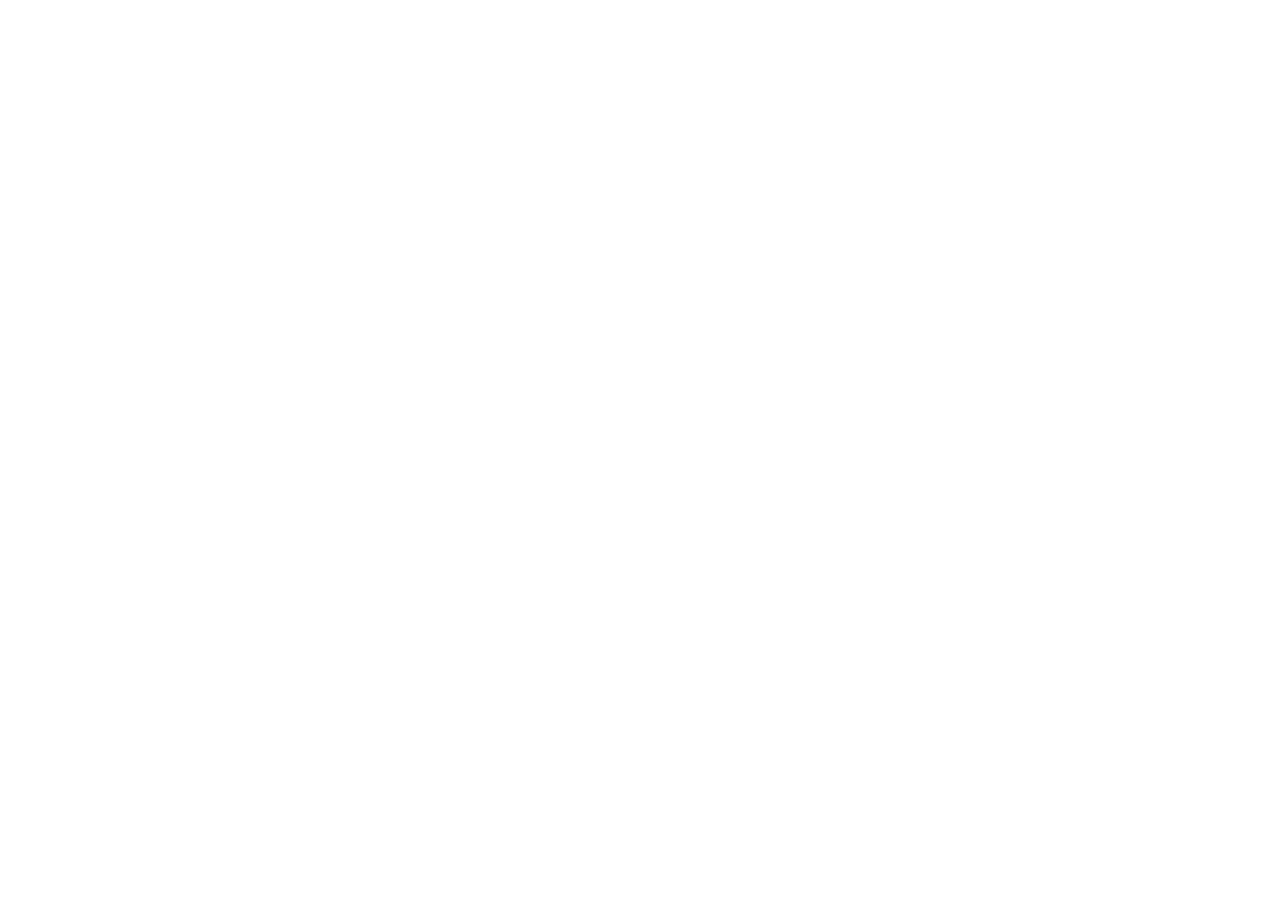
==== commit 4df58d0b: "move website to new domain." ====
--- a/rbcms/index.html
+++ b/rbcms/index.html
@@ -1,688 +1,9 @@
 <!DOCTYPE html>
-<html>
-
-	<head>
-		<meta http-equiv="Content-Type" content="text/html; charset=utf-8" />
-		<link rel="shortcut icon" href="favicon.ico" />
-		<title>rbCMS by Ryan Briscall</title>
-		<meta name="description" content="Light-weight / SEO-powered CMS, by Ryan Briscall." />
-		<meta name="keywords" content="rbcms, cms, ryan briscall" />
-		<style type="text/css">
-		html { font-size: 16px; }
-		@media (min-width: 320px) and (max-width: 1200px) { html { font-size: calc(16px + (28 - 16) * ((100vw - 320px) / (1200 - 320))); } }
-		@media (min-width: 1200px) { html { font-size: 28px; } }
-		*, *::before, *::after { box-sizing: border-box; }
-		html { background: #eff1f3; }
-		body {
-			margin: 0;
-			padding: 0;
-			color: #3D515C;
-			background: #fff url(images/header.png) repeat-x;
-			font-family: Arial, Helvetica, Sans-serif;
-		}
-
-		img { border: none; }
-
-		h2, h3 {
-			margin: 0;
-			padding: 0;
-			letter-spacing: -1px;
-			color: #4e6979;
-		}
-
-		p, ul, ol { line-height: 1.5; margin-top: 0; }
-
-		ul, ol { color: #4e6979; }
-
-		ul { list-style-type: square; list-style-position: inside; margin-left: 0; padding-left: 0; }
-
-		ol { margin-left: 0; padding-left: 1em; }
-
-		a:link, a:active { text-decoration: none; color: #3fa2de; }
-		a:visited { color: #999; }
-		a:hover { color: #F93; text-decoration: underline; }
-		#header {
-			height: 120px;
-			margin-bottom: 20px;
-			padding-top: 21px;
-			background: url(images/header-symbol.png) no-repeat center bottom;
-			box-sizing: content-box;
-		}
-		#header * { text-align: center; text-decoration: none; color: #4e6979; }
-		#logo { margin: -20px auto 2px auto; width: 143px; height: 90px; background: url(images/header-logo.png) no-repeat; }
-		#logo .text { display: none; }
-		#header h2 { display: none; }
-		#year { font-size: 12px; font-family: Verdana, Arial, Helvetica, Sans-serif; line-height: 1; margin: 0; }
-
-		#content { background: #fff; padding: 1em;  max-width: 30em; margin: 0 auto; }
-		#content h3 { color: #090; }
-
-		#more-content { margin-bottom: 50px; }
-
-		#footer { background: #eff1f3 url(images/header.png) repeat-x 0px -120px; padding: 20px; clear: both; }
-		#footer p { font-size: 12px; text-align: center; margin: 0; }
-		#footer a { color: #3D515C; }
-
-		.module .title { margin: 0; padding: 0; }
-		.module .content { background: url(images/heading.png) repeat-x; padding: 20px; }
-		.module .image { border: 1px solid #000; padding: 1px; display: block; }
-		.module a .image { border: 1px solid #3fa2de; }
-		.module a:hover .image { border: 1px solid #F93; }
-
-		.ss { margin-bottom: 50px; }
-
-		img { display: block; margin: 1em 0; max-width: 100%; height: auto !important; box-shadow: 0.35em 0.35em 0.35em rgba(0,0,0,0.15); }
-
-		.loading { background: url(lightbox/images/loading.gif) no-repeat 50% 0; height: 32px; }
-		html>body .loading { height: auto; min-height: 32px; }
-
-		.clear { clear: both; height: 0; line-height: 0; overflow: hidden; }
-		</style>
-	</head>
-
-	<body>
-		<header id="header">
-			<h1 id="logo"><span class="text">rbCMS</span></h1>
-			<h2>by Ryan Briscall</h2>
-			<p id="year">2007</p>
-		</header>
-		<main id="content">
-			<section id="main-content">
-				<h2 class="title">Introduction to rbCMS</h2>
-				<div class="content">
-					<p><strong>rbCMS</strong> is a custom PHP/MySQL-driven <abbr title="Content Management System">CMS</abbr> built for full-control.</p>
-					<div class="ss odd">
-						<h3>Control Panel</h3>
-						<div class="image-left"><a href="images/screenshots/2-control-panel.png" title="Control Panel (screen)" rel="lightbox[gallery]"><img loading="lazy" width="784" height="555" src="images/screenshots/2-control-panel.png" alt="Control Panel" class="image" /></a></div>
-						<p>The "start-screen" for the back-end administration area, with friendly graphic (icons) navigation menu of shortcuts to important (and common) areas of the back-end.</p>
-						<div class="clear"></div>
-					</div>
-					<div class="ss even">
-						<h3>Login</h3>
-						<div class="image-right"><a href="images/screenshots/1-login.png" title="Login (screen)" rel="lightbox[gallery]"><img loading="lazy" width="784" height="555" src="images/screenshots/1-login.png" alt="Login" class="image" /></a></div>
-						<p>A login system for a user to fill in their username and password for logging in, to gain access to a restricted area.</p>
-						<p><strong>Feature(s):</strong></p>
-						<ul>
-							<li>Remembers the previous page the user attempted to access, and will automatically redirect the user back to that page upon successful login.</li>
-							<li>User-specific redirects. (User's <em>Redirect URL</em> setting in their Profile). For example, a person&mdash;responsible for managing users only&mdash;can have their profile setup to always redirect them to the User Manager automatically upon logging in.</li>
-						</ul>
-						<div class="clear"></div>
-					</div>
-					<p><strong>Would you like to see more?</strong> View <a href="more.html" id="link-more-screenshots" onclick="loadMoreContent(); return false;">more screenshots</a>.</p>
-				</div>
-			</section>
-			<section id="more-content">
-				<h2 class="title">More Screenshots</h2>
-				<div class="content">
-					<div class="ss odd">
-						<h3>Settings</h3>
-						<div class="image-left"><a href="images/screenshots/3-settings.png" title="Settings (screen)" rel="lightbox[gallery]"><img loading="lazy" width="784" height="555" src="images/screenshots/3-settings.png" alt="Settings" class="image" /></a></div>
-						<p>An area for configuring the settings of the main configuration file. Configure settings such as <em>Site Name</em>, <em>Site Email(s)</em>, <em>Database</em>, etc.</p>
-						<p><strong>Feature(s):</strong></p>
-						<ul>
-							<li>The powerful ability to add and remove settings directly from the configuration file. (Be careful)</li>
-						</ul>
-						<div class="clear"></div>
-					</div>
-					<div class="ss even">
-						<h3>Settings - (Part 2)</h3>
-						<div class="image-right"><a href="images/screenshots/4-settings-2.png" title="Settings - (Part 2) (screen)" rel="lightbox[gallery]"><img loading="lazy" width="784" height="555" src="images/screenshots/4-settings-2.png" alt="Settings - (Part 2)" class="image" /></a></div>
-						<p>In addition, you can configure the <em>Controls</em> (certain On/Off switches of the core), <em>Language Variables</em>, <em>RegEx Patterns</em> (for field validation), and more...</p>
-						<div class="clear"></div>
-					</div>
-					<div class="ss odd">
-						<h3>Users</h3>
-						<div class="image-left"><a href="images/screenshots/5-users.png" title="Users (screen)" rel="lightbox[gallery]"><img loading="lazy" width="784" height="555" src="images/screenshots/5-users.png" alt="Users" class="image" /></a></div>
-						<p>Users can be created/added (and edited or deleted) to the CMS, for the front-end and/or back-end.</p>
-						<p><strong>Feature(s):</strong></p>
-						<ul>
-							<li>Ajax-driven search/filtering gadget. Useful for large-scale websites that have hundreds (or thousands) of users.</li>
-							<li>Graphical (icon) markers, and associated legend.</li>
-						</ul>
-						<div class="clear"></div>
-					</div>
-					<div class="ss even">
-						<h3>Users - Settings</h3>
-						<div class="image-right"><a href="images/screenshots/6-users-settings.png" title="Users - Settings (screen)" rel="lightbox[gallery]"><img loading="lazy" width="784" height="555" src="images/screenshots/6-users-settings.png" alt="Users - Settings" class="image" /></a></div>
-						<p>The Users system has a configuration file as well (similar to the core Settings system), and&mdash;of course&mdash;can be configured.</p>
-						<div class="clear"></div>
-					</div>
-					<div class="ss odd">
-						<h3>Users - Edit User</h3>
-						<div class="image-left"><a href="images/screenshots/7-users-edit_user.png" title="Users - Edit User (screen)" rel="lightbox[gallery]"><img loading="lazy" width="784" height="555" src="images/screenshots/7-users-edit_user.png" alt="Users - Edit User" class="image" /></a></div>
-						<p>Editing a user.</p>
-						<p><strong>Feature(s):</strong></p>
-						<ul>
-							<li><em>Access Level</em> can be set for the user, to allow access to certain areas of the website.</li>
-						</ul>
-						<div class="clear"></div>
-					</div>
-					<div class="ss even">
-						<h3>Media</h3>
-						<div class="image-right"><a href="images/screenshots/8-media.png" title="Media (screen)" rel="lightbox[gallery]"><img loading="lazy" width="784" height="555" src="images/screenshots/8-media.png" alt="Media" class="image" /></a></div>
-						<p>Media manager for browsing and editing the folders and files of the server.</p>
-						<p><strong>Feature(s):</strong></p>
-						<ul>
-							<li>Configure an ignore list for folder, files.</li>
-							<li>Multiple media managers on a single page.</li>
-							<li>Quick-navigation dropdown select of all folders and sub-folders.</li>
-						</ul>
-						<div class="clear"></div>
-					</div>
-					<div class="ss odd">
-						<h3>Media - Quick Navigate</h3>
-						<div class="image-left"><a href="images/screenshots/9-media-quick_navigate.png" title="Media - Quick Navigate (screen)" rel="lightbox[gallery]"><img loading="lazy" width="784" height="555" src="images/screenshots/9-media-quick_navigate.png" alt="Media - Quick Navigate" class="image" /></a></div>
-						<p>Quick-navigation gadget (dropdown select) to quicly navigate to any folder and/or sub-folder.</p>
-						<div class="clear"></div>
-					</div>
-					<div class="ss even">
-						<h3>Media - Browse Folder</h3>
-						<div class="image-right"><a href="images/screenshots/10-media-browse_folder.png" title="Media - Browse Folder (screen)" rel="lightbox[gallery]"><img loading="lazy" width="784" height="555" src="images/screenshots/10-media-browse_folder.png" alt="Media - Browse Folder" class="image" /></a></div>
-						<p>Browsing (Open) a folder.</p>
-						<div class="clear"></div>
-					</div>
-					<div class="ss odd">
-						<h3>Media - Browse File</h3>
-						<div class="image-left"><a href="images/screenshots/11-media-browse_file.png" title="Media - Browse File (screen)" rel="lightbox[gallery]"><img loading="lazy" width="784" height="555" src="images/screenshots/11-media-browse_file.png" alt="Media - Browse File" class="image" /></a></div>
-						<p>Browsing (Open) a file.</p>
-						<div class="clear"></div>
-					</div>
-					<div class="ss even">
-						<h3>Media - Edit File</h3>
-						<div class="image-right"><a href="images/screenshots/12-media-edit_file.png" title="Media - Edit File (screen)" rel="lightbox[gallery]"><img loading="lazy" width="784" height="555" src="images/screenshots/12-media-edit_file.png" alt="Media - Edit File" class="image" /></a></div>
-						<p>Editing an opened file.</p>
-						<div class="clear"></div>
-					</div>
-					<div class="ss odd">
-						<h3>Templates</h3>
-						<div class="image-left"><a href="images/screenshots/13-templates.png" title="Templates (screen)" rel="lightbox[gallery]"><img loading="lazy" width="784" height="555" src="images/screenshots/13-templates.png" alt="Templates" class="image" /></a></div>
-						<p>Templates (used to format/style and display the GUI aspects of the site) can be created/added (and edited or deleted) to the CMS, as well can be page-specific. Templates use special HTML variables for displaying the component (and modules (in module positions)) of the page.</p>
-						<div class="clear"></div>
-					</div>
-					<div class="ss even">
-						<h3>Templates - Settings</h3>
-						<div class="image-right"><a href="images/screenshots/14-templates-settings.png" title="Templates - Settings (screen)" rel="lightbox[gallery]"><img loading="lazy" width="784" height="555" src="images/screenshots/14-templates-settings.png" alt="Templates - Settings" class="image" /></a></div>
-						<p>The Templates system has a configuration file as well.</p>
-						<div class="clear"></div>
-					</div>
-					<div class="ss odd">
-						<h3>Templates - Edit</h3>
-						<div class="image-left"><a href="images/screenshots/15-templates-edit.png" title="Templates - Edit (screen)" rel="lightbox[gallery]"><img loading="lazy" width="784" height="555" src="images/screenshots/15-templates-edit.png" alt="Templates - Edit" class="image" /></a></div>
-						<p>Editing a template; Using direct-links to open the HTML and CSS files (in media manager) of the template.</p>
-						<p><strong>Feature(s):</strong></p>
-						<ul>
-							<li>Direct-link is provided for browsing all files (in media manager) of the template's folder.</li>
-						</ul>
-						<div class="clear"></div>
-					</div>
-					<div class="ss even">
-						<h3>Templates - Edit - Pages</h3>
-						<div class="image-right"><a href="images/screenshots/16-templates-edit-pages.png" title="Templates - Edit - Pages (screen)" rel="lightbox[gallery]"><img loading="lazy" width="784" height="555" src="images/screenshots/16-templates-edit-pages.png" alt="Templates - Edit - Pages" class="image" /></a></div>
-						<p>Assigning the template to pages specifically.</p>
-						<div class="clear"></div>
-					</div>
-					<div class="ss odd">
-						<h3>Modules</h3>
-						<div class="image-left"><a href="images/screenshots/17-modules.png" title="Modules (screen)" rel="lightbox[gallery]"><img loading="lazy" width="784" height="555" src="images/screenshots/17-modules.png" alt="Modules" class="image" /></a></div>
-						<p>Modules (an important/core part of the CMS) can be created/added (and edited or delete). </p>
-						<p><strong>Feature(s):</strong></p>
-						<ul>
-							<li>Mass-check gadget for publishing, unpublishing, and deleting.</li>
-							<li>Graphical (icon) markers for Modules' types; along with a legend.</li>
-							<li>Column for quick public/unpublish control gadget.</li>
-						</ul>
-						<div class="clear"></div>
-					</div>
-					<div class="ss even">
-						<h3>Modules - Settings</h3>
-						<div class="image-right"><a href="images/screenshots/18-modules-settings.png" title="Modules - Settings (screen)" rel="lightbox[gallery]"><img loading="lazy" width="784" height="555" src="images/screenshots/18-modules-settings.png" alt="Modules - Settings" class="image" /></a></div>
-						<p>The Modules system has a configuration file.</p>
-						<div class="clear"></div>
-					</div>
-					<div class="ss odd">
-						<h3>Modules - Edit</h3>
-						<div class="image-left"><a href="images/screenshots/19-modules-edit.png" title="Modules - Edit (screen)" rel="lightbox[gallery]"><img loading="lazy" width="784" height="555" src="images/screenshots/19-modules-edit.png" alt="Modules - Edit" class="image" /></a></div>
-						<p>Editing a module.</p>
-						<p><strong>Feature(s):</strong></p>
-						<ul>
-							<li><em>Component</em> can be set for displaying the component instead.</li>
-							<li>Wrapper (Before and After) HTML can be written/wrapped around the module's output content.</li>
-						</ul>
-						<div class="clear"></div>
-					</div>
-					<div class="ss even">
-						<h3>Modules - Edit - Pages</h3>
-						<div class="image-right"><a href="images/screenshots/20-modules-edit-pages.png" title="Modules - Edit - Pages (screen)" rel="lightbox[gallery]"><img loading="lazy" width="784" height="555" src="images/screenshots/20-modules-edit-pages.png" alt="Modules - Edit - Pages" class="image" /></a></div>
-						<p>Modules can be page-specific.</p>
-						<p><strong>Feature(s):</strong></p>
-						<ul>
-							<li>Mass-check gadget for assigning to specific pages.</li>
-							<li>Column for quick-link to (exit, and) edit the page.</li>
-						</ul>
-						<div class="clear"></div>
-					</div>
-					<div class="ss odd">
-						<h3>Components</h3>
-						<div class="image-left"><a href="images/screenshots/21-components.png" title="Components (screen)" rel="lightbox[gallery]"><img loading="lazy" width="784" height="555" src="images/screenshots/21-components.png" alt="Components" class="image" /></a></div>
-						<p>Control-panel page for accessing other component management areas.</p>
-						<div class="clear"></div>
-					</div>
-					<div class="ss even">
-						<h3>Components - rb_Head</h3>
-						<div class="image-right"><a href="images/screenshots/22-components-rb_head.png" title="Components - rb_Head (screen)" rel="lightbox[gallery]"><img loading="lazy" width="784" height="555" src="images/screenshots/22-components-rb_head.png" alt="Components - rb_Head" class="image" /></a></div>
-						<p>Manage the rbHead's items, creating/adding (editing or deleting) code blocks(snippets)/scripts to the &lt;head&gt; area of the website's HTML template.</p>
-						<p><strong>Feature(s):</strong></p>
-						<ul>
-							<li>Mass-check for publishing, unpublishing, and deleting.</li>
-							<li>List-by-page for searching/filtering the list by page.</li>
-							<li>Mass-check-by-name for mass-check.</li>
-							<li>Column for quick public/unpublish control.</li>
-						</ul>
-						<div class="clear"></div>
-					</div>
-					<div class="ss odd">
-						<h3>Components - rb_Head - Settings</h3>
-						<div class="image-left"><a href="images/screenshots/23-components-rb_head-settings.png" title="Components - rb_Head - Settings (screen)" rel="lightbox[gallery]"><img loading="lazy" width="784" height="555" src="images/screenshots/23-components-rb_head-settings.png" alt="Components - rb_Head - Settings" class="image" /></a></div>
-						<p>The rbHead system (component) has a configuration file.</p>
-						<div class="clear"></div>
-					</div>
-					<div class="ss even">
-						<h3>Components - rb_Head - List By Page</h3>
-						<div class="image-right"><a href="images/screenshots/24-components-rb_head-list_by_page.png" title="Components - rb_Head - List By Page (screen)" rel="lightbox[gallery]"><img loading="lazy" width="784" height="555" src="images/screenshots/24-components-rb_head-list_by_page.png" alt="Components - rb_Head - List By Page" class="image" /></a></div>
-						<p>List-by-page is useful for narrowing down the listing (of items) to a specific page.</p>
-						<div class="clear"></div>
-					</div>
-					<div class="ss odd">
-						<h3>Components - rb_Head - Mass Check By Name</h3>
-						<div class="image-left"><a href="images/screenshots/25-components-rb_head-mass_check_by_name.png" title="Components - rb_Head - Mass Check By Name (screen)" rel="lightbox[gallery]"><img loading="lazy" width="784" height="555" src="images/screenshots/25-components-rb_head-mass_check_by_name.png" alt="Components - rb_Head - Mass Check By Name" class="image" /></a></div>
-						<p>Mass-check-by-name is useful for large-scale sites that have many items of the same parent/part/area, such as "Portfolio:" for example.</p>
-						<div class="clear"></div>
-					</div>
-					<div class="ss even">
-						<h3>Components - rb_Head - Edit Item</h3>
-						<div class="image-right"><a href="images/screenshots/26-components-rb_head-edit_item.png" title="Components - rb_Head - Edit Item (screen)" rel="lightbox[gallery]"><img loading="lazy" width="784" height="555" src="images/screenshots/26-components-rb_head-edit_item.png" alt="Components - rb_Head - Edit Item" class="image" /></a></div>
-						<p>Editing an rbHead item; Set the name, publishing status, and content.</p>
-						<p><strong>Feature(s):</strong></p>
-						<ul>
-							<li>Can be page-specific.</li>
-							<li>Can be assigned to multiple modules.</li>
-						</ul>
-						<div class="clear"></div>
-					</div>
-					<div class="ss odd">
-						<h3>Components - rb_Head - Edit Item - Pages</h3>
-						<div class="image-left"><a href="images/screenshots/27-components-rb_head-edit_item-pages.png" title="Components - rb_Head - Edit Item - Pages (screen)" rel="lightbox[gallery]"><img loading="lazy" width="784" height="555" src="images/screenshots/27-components-rb_head-edit_item-pages.png" alt="Components - rb_Head - Edit Item - Pages" class="image" /></a></div>
-						<p>rbHead item can be page-specific.</p>
-						<p><strong>Feature(s):</strong></p>
-						<ul>
-							<li>Mass-check gadget for assigning to specific pages.</li>
-							<li>Mass-check-by-url for mass-check.</li>
-							<li>Column for quick-link to (exit, and) edit the page.</li>
-						</ul>
-						<div class="clear"></div>
-					</div>
-					<div class="ss even">
-						<h3>Components - rb_Head - Edit Item - Pages - Mass Check By Url</h3>
-						<div class="image-right"><a href="images/screenshots/28-components-rb_head-edit_item-pages-mass_check_by_url.png" title="Components - rb_Head - Edit Item - Pages - Mass Check By Url (screen)" rel="lightbox[gallery]"><img loading="lazy" width="784" height="555" src="images/screenshots/28-components-rb_head-edit_item-pages-mass_check_by_url.png" alt="Components - rb_Head - Edit Item - Pages - Mass Check By Url" class="image" /></a></div>
-						<p>Mass-check-by-url is useful for large-scale sites that use a parent/child/segment URL pattern and have many items of the same parent/segment/area, such as "portfolio/" for example.</p>
-						<div class="clear"></div>
-					</div>
-					<div class="ss odd">
-						<h3>Components - rb_Head - Edit Item - Modules</h3>
-						<div class="image-left"><a href="images/screenshots/29-components-rb_head-edit_item-modules.png" title="Components - rb_Head - Edit Item - Modules (screen)" rel="lightbox[gallery]"><img loading="lazy" width="784" height="555" src="images/screenshots/29-components-rb_head-edit_item-modules.png" alt="Components - rb_Head - Edit Item - Modules" class="image" /></a></div>
-						<p>rbHead item can be assigned to multiple modules, and be module-specific.</p>
-						<p><strong>Feature(s):</strong></p>
-						<ul>
-							<li>Mass-check gadget for assigning to multiple (and/or specific) modules.</li>
-							<li>Column for quick-link to (exit, and) edit the module.</li>
-						</ul>
-						<div class="clear"></div>
-					</div>
-					<div class="ss even">
-						<h3>Components - rb_Content</h3>
-						<div class="image-right"><a href="images/screenshots/30-components-rb_content.png" title="Components - rb_Content (screen)" rel="lightbox[gallery]"><img loading="lazy" width="784" height="555" src="images/screenshots/30-components-rb_content.png" alt="Components - rb_Content" class="image" /></a></div>
-						<p>Manage the rbContent's items, creating/adding (editing or deleting) code blocks(snippets)/content to the body(content) area of the page.</p>
-						<p><strong>Feature(s):</strong></p>
-						<ul>
-							<li>Mass-check for publishing, unpublishing, and deleting.</li>
-							<li>List-by-page for searching/filtering the list by page.</li>
-							<li>Mass-check-by-name for mass-check.</li>
-							<li>Column for quick public/unpublish control.</li>
-						</ul>
-						<div class="clear"></div>
-					</div>
-					<div class="ss odd">
-						<h3>Components - rb_Content - Settings</h3>
-						<div class="image-left"><a href="images/screenshots/31-components-rb_content-settings.png" title="Components - rb_Content - Settings (screen)" rel="lightbox[gallery]"><img loading="lazy" width="784" height="555" src="images/screenshots/31-components-rb_content-settings.png" alt="Components - rb_Content - Settings" class="image" /></a></div>
-						<p>The rbContent system has a configuration file.</p>
-						<div class="clear"></div>
-					</div>
-					<div class="ss even">
-						<h3>Components - rb_Content - List By Page</h3>
-						<div class="image-right"><a href="images/screenshots/32-components-rb_content-list_by_page.png" title="Components - rb_Content - List By Page (screen)" rel="lightbox[gallery]"><img loading="lazy" width="784" height="555" src="images/screenshots/32-components-rb_content-list_by_page.png" alt="Components - rb_Content - List By Page" class="image" /></a></div>
-						<p>Narrow down the listing (of items) to a specific page.</p>
-						<div class="clear"></div>
-					</div>
-					<div class="ss odd">
-						<h3>Components - rb_Content - Mass Check By Name</h3>
-						<div class="image-left"><a href="images/screenshots/33-components-rb_content-mass_check_by_name.png" title="Components - rb_Content - Mass Check By Name (screen)" rel="lightbox[gallery]"><img loading="lazy" width="784" height="555" src="images/screenshots/33-components-rb_content-mass_check_by_name.png" alt="Components - rb_Content - Mass Check By Name" class="image" /></a></div>
-						<p>Filter the list of items by parent/part/area, such as "Portfolio:" for example.</p>
-						<div class="clear"></div>
-					</div>
-					<div class="ss even">
-						<h3>Components - rb_Content - Edit Item</h3>
-						<div class="image-right"><a href="images/screenshots/34-components-rb_content-edit_item.png" title="Components - rb_Content - Edit Item (screen)" rel="lightbox[gallery]"><img loading="lazy" width="784" height="555" src="images/screenshots/34-components-rb_content-edit_item.png" alt="Components - rb_Content - Edit Item" class="image" /></a></div>
-						<p>Editing an rbContent item; Set the name, title, publishing status, and content (or component).</p>
-						<p><strong>Feature(s):</strong></p>
-						<ul>
-							<li>Can be page-specific.</li>
-							<li>Can be assigned to multiple modules.</li>
-						</ul>
-						<div class="clear"></div>
-					</div>
-					<div class="ss odd">
-						<h3>Components - rb_Content - Edit Item - Pages</h3>
-						<div class="image-left"><a href="images/screenshots/35-components-rb_content-edit_item-pages.png" title="Components - rb_Content - Edit Item - Pages (screen)" rel="lightbox[gallery]"><img loading="lazy" width="784" height="555" src="images/screenshots/35-components-rb_content-edit_item-pages.png" alt="Components - rb_Content - Edit Item - Pages" class="image" /></a></div>
-						<p>rbContent item can be page-specific.</p>
-						<p><strong>Feature(s):</strong></p>
-						<ul>
-							<li>Mass-check gadget for assigning to specific pages.</li>
-							<li>Mass-check-by-url for mass-check.</li>
-							<li>Column for quick-link to (exit, and) edit the page.</li>
-						</ul>
-						<div class="clear"></div>
-					</div>
-					<div class="ss even">
-						<h3>Components - rb_Content - Edit Item - Pages - Mass Check By Url</h3>
-						<div class="image-right"><a href="images/screenshots/36-components-rb_content-edit_item-pages-mass_check_by_url.png" title="Components - rb_Content - Edit Item - Pages - Mass Check By Url (screen)" rel="lightbox[gallery]"><img loading="lazy" width="784" height="555" src="images/screenshots/36-components-rb_content-edit_item-pages-mass_check_by_url.png" alt="Components - rb_Content - Edit Item - Pages - Mass Check By Url" class="image" /></a></div>
-						<p>Mass-check-by-url is useful for large-scale sites that use a parent/child/segment URL pattern and have many items of the same parent/segment/area, such as "portfolio/" for example.</p>
-						<div class="clear"></div>
-					</div>
-					<div class="ss odd">
-						<h3>Components - rb_Content - Edit Item - Modules</h3>
-						<div class="image-left"><a href="images/screenshots/37-components-rb_content-edit_item-modules.png" title="Components - rb_Content - Edit Item - Modules (screen)" rel="lightbox[gallery]"><img loading="lazy" width="784" height="555" src="images/screenshots/37-components-rb_content-edit_item-modules.png" alt="Components - rb_Content - Edit Item - Modules" class="image" /></a></div>
-						<p>rbContent item can be assigned to multiple modules.</p>
-						<p><strong>Feature(s):</strong></p>
-						<ul>
-							<li>Mass-check gadget for assigning to multiple (and/or specific) modules.</li>
-							<li>Column for quick-link to (exit, and) edit the module.</li>
-						</ul>
-						<div class="clear"></div>
-					</div>
-					<div class="ss even">
-						<h3>Components - rb_Crumb</h3>
-						<div class="image-right"><a href="images/screenshots/38-components-rb_crumb.png" title="Components - rb_Crumb (screen)" rel="lightbox[gallery]"><img loading="lazy" width="784" height="555" src="images/screenshots/38-components-rb_crumb.png" alt="Components - rb_Crumb" class="image" /></a></div>
-						<p>rbCrumb system for displaying a "bread crumbs" trail (pathway/chain of pages) a visitor browses.</p>
-						<div class="clear"></div>
-					</div>
-					<div class="ss odd">
-						<h3>Components - rb_Crumb - Settings</h3>
-						<div class="image-left"><a href="images/screenshots/39-components-rb_crumb-settings.png" title="Components - rb_Crumb - Settings (screen)" rel="lightbox[gallery]"><img loading="lazy" width="784" height="555" src="images/screenshots/39-components-rb_crumb-settings.png" alt="Components - rb_Crumb - Settings" class="image" /></a></div>
-						<p>The rbCrumb system (component) has a configuration file.</p>
-						<p><strong>Feature(s):</strong></p>
-						<ul>
-							<li>Enable/disable the starting("Home") crumb.</li>
-							<li>Enable/disable crumb linking.</li>
-							<li>Customize the the starting crumb's name.</li>
-							<li>Customizecrumb separator("&raquo;").</li>
-						</ul>
-						<div class="clear"></div>
-					</div>
-					<div class="ss even">
-						<h3>Components - rb_Menu</h3>
-						<div class="image-right"><a href="images/screenshots/40-components-rb_menu.png" title="Components - rb_Menu (screen)" rel="lightbox[gallery]"><img loading="lazy" width="784" height="555" src="images/screenshots/40-components-rb_menu.png" alt="Components - rb_Menu" class="image" /></a></div>
-						<p>Manage the rbMenu's items, creating/adding (editing or deleting) code blocks(snippets)/scripts to the &lt;head&gt; area of the website's HTML template.</p>
-						<p><strong>Feature(s):</strong></p>
-						<ul>
-							<li>Mass-check for publishing, unpublishing, and deleting.</li>
-							<li>List-by-page for searching/filtering the list by page.</li>
-							<li>Mass-check-by-name for mass-check.</li>
-							<li>Column for quick public/unpublish control.</li>
-						</ul>
-						<div class="clear"></div>
-					</div>
-					<div class="ss odd">
-						<h3>Components - rb_Menu - Settings</h3>
-						<div class="image-left"><a href="images/screenshots/41-components-rb_menu-settings.png" title="Components - rb_Menu - Settings (screen)" rel="lightbox[gallery]"><img loading="lazy" width="784" height="555" src="images/screenshots/41-components-rb_menu-settings.png" alt="Components - rb_Menu - Settings" class="image" /></a></div>
-						<p>The rbMenu system (component) has a configuration file.</p>
-						<div class="clear"></div>
-					</div>
-					<div class="ss even">
-						<h3>Components - rb_Menu - List By Page</h3>
-						<div class="image-right"><a href="images/screenshots/42-components-rb_menu-list_by_page.png" title="Components - rb_Menu - List By Page (screen)" rel="lightbox[gallery]"><img loading="lazy" width="784" height="555" src="images/screenshots/42-components-rb_menu-list_by_page.png" alt="Components - rb_Menu - List By Page" class="image" /></a></div>
-						<p>Narrow down the listing (of items) to a specific page.</p>
-						<div class="clear"></div>
-					</div>
-					<div class="ss odd">
-						<h3>Components - rb_Menu - Edit Item</h3>
-						<div class="image-left"><a href="images/screenshots/43-components-rb_menu-edit_item.png" title="Components - rb_Menu - Edit Item (screen)" rel="lightbox[gallery]"><img loading="lazy" width="784" height="555" src="images/screenshots/43-components-rb_menu-edit_item.png" alt="Components - rb_Menu - Edit Item" class="image" /></a></div>
-						<p>Editing an rbMenu item; Set the name, button name, publishing status, and content. For SEO, you can customize the title, URL, id name, class name, rel, and target.</p>
-						<p><strong>Feature(s):</strong></p>
-						<ul>
-							<li>Can be page-specific.</li>
-							<li>Can be assigned to multiple modules.</li>
-						</ul>
-						<div class="clear"></div>
-					</div>
-					<div class="ss even">
-						<h3>Components - rb_Menu - Edit Item - (Part 2)</h3>
-						<div class="image-right"><a href="images/screenshots/44-components-rb_menu-edit_item-2.png" title="Components - rb_Menu - Edit Item - (Part 2) (screen)" rel="lightbox[gallery]"><img loading="lazy" width="784" height="555" src="images/screenshots/44-components-rb_menu-edit_item-2.png" alt="Components - rb_Menu - Edit Item - (Part 2)" class="image" /></a></div>
-						<p>Editing an rbMenu item, you can also set Wrapper (Before and After) HTML.</p>
-						<div class="clear"></div>
-					</div>
-					<div class="ss odd">
-						<h3>Components - rb_Menu - Edit Item - Pages</h3>
-						<div class="image-left"><a href="images/screenshots/45-components-rb_menu-edit_item-pages.png" title="Components - rb_Menu - Edit Item - Pages (screen)" rel="lightbox[gallery]"><img loading="lazy" width="784" height="555" src="images/screenshots/45-components-rb_menu-edit_item-pages.png" alt="Components - rb_Menu - Edit Item - Pages" class="image" /></a></div>
-						<p>rbMenu item can be page-specific.</p>
-						<p><strong>Feature(s):</strong></p>
-						<ul>
-							<li>Mass-check gadget for assigning to specific pages.</li>
-							<li>Mass-check-by-url for mass-check.</li>
-							<li>Column for quick-link to (exit, and) edit the page.</li>
-						</ul>
-						<div class="clear"></div>
-					</div>
-					<div class="ss even">
-						<h3>Components - rb_Menu - Edit Item - Pages - Mass Check By Url</h3>
-						<div class="image-right"><a href="images/screenshots/46-components-rb_menu-edit_item-pages-mass_check_by_url.png" title="Components - rb_Menu - Edit Item - Pages - Mass Check By Url (screen)" rel="lightbox[gallery]"><img loading="lazy" width="784" height="555" src="images/screenshots/46-components-rb_menu-edit_item-pages-mass_check_by_url.png" alt="Components - rb_Menu - Edit Item - Pages - Mass Check By Url" class="image" /></a></div>
-						<p>Mass-check-by-url filtering by any parent/child/segment URL pattern.</p>
-						<div class="clear"></div>
-					</div>
-					<div class="ss odd">
-						<h3>Components - rb_Menu - Edit Item - Modules</h3>
-						<div class="image-left"><a href="images/screenshots/47-components-rb_menu-edit_item-modules.png" title="Components - rb_Menu - Edit Item - Modules (screen)" rel="lightbox[gallery]"><img loading="lazy" width="784" height="555" src="images/screenshots/47-components-rb_menu-edit_item-modules.png" alt="Components - rb_Menu - Edit Item - Modules" class="image" /></a></div>
-						<p>rbContent item can be assigned to multiple modules.</p>
-						<p><strong>Feature(s):</strong></p>
-						<ul>
-							<li>Mass-check gadget for assigning to multiple (and/or specific) modules.</li>
-							<li>Column for quick-link to (exit, and) edit the module.</li>
-						</ul>
-						<div class="clear"></div>
-					</div>
-					<div class="ss even">
-						<h3>Components - rb_Language</h3>
-						<div class="image-right"><a href="images/screenshots/48-components-rb_language.png" title="Components - rb_Language (screen)" rel="lightbox[gallery]"><img loading="lazy" width="784" height="555" src="images/screenshots/48-components-rb_language.png" alt="Components - rb_Language" class="image" /></a></div>
-						<p>rbLanguage system provides multilingual functionality. Translated content using text variables, and automatic SEF-URL switcher (dropdown select) gadget.</p>
-						<div class="clear"></div>
-					</div>
-					<div class="ss odd">
-						<h3>Components - rb_Language - Settings</h3>
-						<div class="image-left"><a href="images/screenshots/49-components-rb_language-settings.png" title="Components - rb_Language - Settings (screen)" rel="lightbox[gallery]"><img loading="lazy" width="784" height="555" src="images/screenshots/49-components-rb_language-settings.png" alt="Components - rb_Language - Settings" class="image" /></a></div>
-						<p>The rbLanguage system (component) has a configuration file. Set the default language, and edit and/or add new languages.</p>
-						<div class="clear"></div>
-					</div>
-					<div class="ss even">
-						<h3>Pages</h3>
-						<div class="image-right"><a href="images/screenshots/50-pages.png" title="Pages (screen)" rel="lightbox[gallery]"><img loading="lazy" width="784" height="555" src="images/screenshots/50-pages.png" alt="Pages" class="image" /></a></div>
-						<p>Manage the Pages, creating/adding (editing or deleting) Pages/URLs to the website.</p>
-						<p><strong>Feature(s):</strong></p>
-						<ul>
-							<li>Mass-check for publishing, unpublishing, and deleting.</li>
-							<li>List-by-url for searching/filtering the list by a parent/child/segment URL pattern.</li>
-							<li>Mass-check-by-url filtering by any parent/child/segment URL pattern.</li>
-							<li>Column for quick public/unpublish control.</li>
-							<li>Graphical (icon) markers for Modules' types; along with a legend.</li>
-							<li>Color-coded rows (table-listing) based on page's type/access. Colors: Green(for Home), and Red(for Admin).</li>
-						</ul>
-						<div class="clear"></div>
-					</div>
-					<div class="ss odd">
-						<h3>Pages - (Part 2)</h3>
-						<div class="image-left"><a href="images/screenshots/51-pages-2.png" title="Pages - (Part 2) (screen)" rel="lightbox[gallery]"><img loading="lazy" width="784" height="555" src="images/screenshots/51-pages-2.png" alt="Pages - (Part 2)" class="image" /></a></div>
-						<p>Green color-coded row (table-listed item) for "Home" page.</p>
-						<div class="clear"></div>
-					</div>
-					<div class="ss even">
-						<h3>Pages - (Part 3)</h3>
-						<div class="image-right"><a href="images/screenshots/52-pages-3.png" title="Pages - (Part 3) (screen)" rel="lightbox[gallery]"><img loading="lazy" width="784" height="555" src="images/screenshots/52-pages-3.png" alt="Pages - (Part 3)" class="image" /></a></div>
-						<p>Graphic (icon) marker legend.</p>
-						<div class="clear"></div>
-					</div>
-					<div class="ss odd">
-						<h3>Pages - Tooltips</h3>
-						<div class="image-left"><a href="images/screenshots/53-pages-tooltips.png" title="Pages - Tooltips (screen)" rel="lightbox[gallery]"><img loading="lazy" width="784" height="555" src="images/screenshots/53-pages-tooltips.png" alt="Pages - Tooltips" class="image" /></a></div>
-						<p>Tooltip information for the gadgets.</p>
-						<div class="clear"></div>
-					</div>
-					<div class="ss even">
-						<h3>Pages - List By Url</h3>
-						<div class="image-right"><a href="images/screenshots/54-pages-list_by_url.png" title="Pages - List By Url (screen)" rel="lightbox[gallery]"><img loading="lazy" width="784" height="555" src="images/screenshots/54-pages-list_by_url.png" alt="Pages - List By Url" class="image" /></a></div>
-						<p>Narrow down the listing (of items) to a parent/child/segment URL pattern.</p>
-						<div class="clear"></div>
-					</div>
-					<div class="ss odd">
-						<h3>Pages - Mass Check By Url</h3>
-						<div class="image-left"><a href="images/screenshots/55-pages-mass_check_by_url.png" title="Pages - Mass Check By Url (screen)" rel="lightbox[gallery]"><img loading="lazy" width="784" height="555" src="images/screenshots/55-pages-mass_check_by_url.png" alt="Pages - Mass Check By Url" class="image" /></a></div>
-						<p>Mass-check-by-url filtering by any parent/child/segment URL pattern.</p>
-						<div class="clear"></div>
-					</div>
-					<div class="ss even">
-						<h3>Pages - Edit Page</h3>
-						<div class="image-right"><a href="images/screenshots/56-pages-edit_page.png" title="Pages - Edit Page (screen)" rel="lightbox[gallery]"><img loading="lazy" width="784" height="555" src="images/screenshots/56-pages-edit_page.png" alt="Pages - Edit Page" class="image" /></a></div>
-						<p>Editing a Page; Set the name, button name, publishing status, and content. For SEO, you can customizethe URL (to be SEF); In addition, you can set the META title, description and keywords.</p>
-						<p><strong>Feature(s):</strong></p>
-						<ul>
-							<li>Can be template-specific.</li>
-							<li>Field/label tooltip information.</li>
-						</ul>
-						<div class="clear"></div>
-					</div>
-					<div class="ss odd">
-						<h3>Pages - Edit Page - Modules</h3>
-						<div class="image-left"><a href="images/screenshots/57-pages-edit_page-modules.png" title="Pages - Edit Page - Modules (screen)" rel="lightbox[gallery]"><img loading="lazy" width="784" height="555" src="images/screenshots/57-pages-edit_page-modules.png" alt="Pages - Edit Page - Modules" class="image" /></a></div>
-						<p>Managing specific modules, and specific items.</p>
-						<p><strong>Feature(s):</strong></p>
-						<ul>
-							<li>Set/Copy from Page gadget for quick-setup of typical collection of modules(and their items) for a different (yet similar) page.</li>
-							<li>Mass-check gadget for including multiple (and/or specific) modules.</li>
-							<li>Column for quick-link to (exit, and) edit that particular module.</li>
-							<li>Extensive tooltip information.</li>
-							<li>Re-ordering gadget (up/down arrow controls).</li>
-						</ul>
-						<div class="clear"></div>
-					</div>
-					<div class="ss even">
-						<h3>Pages - Edit Page - Modules - Set Copy From Page</h3>
-						<div class="image-right"><a href="images/screenshots/58-pages-edit_page-modules-set_copy_from_page.png" title="Pages - Edit Page - Modules - Set Copy From Page (screen)" rel="lightbox[gallery]"><img loading="lazy" width="784" height="555" src="images/screenshots/58-pages-edit_page-modules-set_copy_from_page.png" alt="Pages - Edit Page - Modules - Set Copy From Page" class="image" /></a></div>
-						<p>Select a page that is similar in it's setup of modules(and their items), and quickly copy/save from it.</p>
-						<div class="clear"></div>
-					</div>
-					<div class="ss odd">
-						<h3>Pages - Edit Page - Modules - Tooltip</h3>
-						<div class="image-left"><a href="images/screenshots/59-pages-edit_page-modules-tooltip.png" title="Pages - Edit Page - Modules - Tooltip (screen)" rel="lightbox[gallery]"><img loading="lazy" width="784" height="555" src="images/screenshots/59-pages-edit_page-modules-tooltip.png" alt="Pages - Edit Page - Modules - Tooltip" class="image" /></a></div>
-						<p>Tooltip information for the Set/Copy from Page gadget.</p>
-						<div class="clear"></div>
-					</div>
-					<div class="ss even">
-						<h3>Pages - Edit Page - Modules - Tooltip - (Part 2)</h3>
-						<div class="image-right"><a href="images/screenshots/60-pages-edit_page-modules-tooltip-2.png" title="Pages - Edit Page - Modules - Tooltip - (Part 2) (screen)" rel="lightbox[gallery]"><img loading="lazy" width="784" height="555" src="images/screenshots/60-pages-edit_page-modules-tooltip-2.png" alt="Pages - Edit Page - Modules - Tooltip - (Part 2)" class="image" /></a></div>
-						<p>Module item label (table-listed) tooltip information.</p>
-						<div class="clear"></div>
-					</div>
-					<div class="ss odd">
-						<h3>Pages - Edit Page - Modules - Tooltip - (Part 3)</h3>
-						<div class="image-left"><a href="images/screenshots/61-pages-edit_page-modules-tooltip-3.png" title="Pages - Edit Page - Modules - Tooltip - (Part 3) (screen)" rel="lightbox[gallery]"><img loading="lazy" width="784" height="555" src="images/screenshots/61-pages-edit_page-modules-tooltip-3.png" alt="Pages - Edit Page - Modules - Tooltip - (Part 3)" class="image" /></a></div>
-						<p>Module item count (#) tooltip information.</p>
-						<div class="clear"></div>
-					</div>
-					<div class="ss even">
-						<h3>Pages - Edit Page - Modules - Tooltip - (Part 4)</h3>
-						<div class="image-right"><a href="images/screenshots/62-pages-edit_page-modules-tooltip-4.png" title="Pages - Edit Page - Modules - Tooltip - (Part 4) (screen)" rel="lightbox[gallery]"><img loading="lazy" width="784" height="555" src="images/screenshots/62-pages-edit_page-modules-tooltip-4.png" alt="Pages - Edit Page - Modules - Tooltip - (Part 4)" class="image" /></a></div>
-						<p>Module item "edit items" tooltip information.</p>
-						<div class="clear"></div>
-					</div>
-					<div class="ss odd">
-						<h3>Pages - Edit Page - Modules - Tooltip - (Part 5)</h3>
-						<div class="image-left"><a href="images/screenshots/63-pages-edit_page-modules-tooltip-5.png" title="Pages - Edit Page - Modules - Tooltip - (Part 5) (screen)" rel="lightbox[gallery]"><img loading="lazy" width="784" height="555" src="images/screenshots/63-pages-edit_page-modules-tooltip-5.png" alt="Pages - Edit Page - Modules - Tooltip - (Part 5)" class="image" /></a></div>
-						<p>Module item type (component) tooltip information.</p>
-						<div class="clear"></div>
-					</div>
-					<div class="ss even">
-						<h3>Pages - Edit Page - Modules - Tooltip - (Part 6)</h3>
-						<div class="image-right"><a href="images/screenshots/64-pages-edit_page-modules-tooltip-6.png" title="Pages - Edit Page - Modules - Tooltip - (Part 6) (screen)" rel="lightbox[gallery]"><img loading="lazy" width="784" height="555" src="images/screenshots/64-pages-edit_page-modules-tooltip-6.png" alt="Pages - Edit Page - Modules - Tooltip - (Part 6)" class="image" /></a></div>
-						<p>Module item position (for template) tooltip information.</p>
-						<div class="clear"></div>
-					</div>
-					<div class="ss odd">
-						<h3>Pages - Edit Page - Modules - Tooltip - (Part 7)</h3>
-						<div class="image-left"><a href="images/screenshots/65-pages-edit_page-modules-tooltip-7.png" title="Pages - Edit Page - Modules - Tooltip - (Part 7) (screen)" rel="lightbox[gallery]"><img loading="lazy" width="784" height="555" src="images/screenshots/65-pages-edit_page-modules-tooltip-7.png" alt="Pages - Edit Page - Modules - Tooltip - (Part 7)" class="image" /></a></div>
-						<p>Module item re-order upwards (icon) tooltip information.</p>
-						<div class="clear"></div>
-					</div>
-					<div class="ss even">
-						<h3>Pages - Edit Page - Modules - Tooltip - (Part 8)</h3>
-						<div class="image-right"><a href="images/screenshots/66-pages-edit_page-modules-tooltip-8.png" title="Pages - Edit Page - Modules - Tooltip - (Part 8) (screen)" rel="lightbox[gallery]"><img loading="lazy" width="784" height="555" src="images/screenshots/66-pages-edit_page-modules-tooltip-8.png" alt="Pages - Edit Page - Modules - Tooltip - (Part 8)" class="image" /></a></div>
-						<p>Module item re-order downwards (icon) tooltip information.</p>
-						<div class="clear"></div>
-					</div>
-					<div class="ss odd">
-						<h3>Pages - Edit Page - Modules - Tooltip - (Part 9)</h3>
-						<div class="image-left"><a href="images/screenshots/67-pages-edit_page-modules-tooltip-9.png" title="Pages - Edit Page - Modules - Tooltip - (Part 9) (screen)" rel="lightbox[gallery]"><img loading="lazy" width="784" height="555" src="images/screenshots/67-pages-edit_page-modules-tooltip-9.png" alt="Pages - Edit Page - Modules - Tooltip - (Part 9)" class="image" /></a></div>
-						<p>Module item quick-edit link tooltip information.</p>
-						<div class="clear"></div>
-					</div>
-					<div class="ss even">
-						<h3>Pages - Edit Page - Modules - Head Items - List</h3>
-						<div class="image-right"><a href="images/screenshots/68-pages-edit_page-modules-head_items-list.png" title="Pages - Edit Page - Modules - Head Items - List (screen)" rel="lightbox[gallery]"><img loading="lazy" width="784" height="555" src="images/screenshots/68-pages-edit_page-modules-head_items-list.png" alt="Pages - Edit Page - Modules - Head Items - List" class="image" /></a></div>
-						<p>Managing the module item's items for the page.</p>
-						<div class="clear"></div>
-					</div>
-				</div>
-			</section>
-			<section class="module">
-				<h2 class="title">Features</h2>
-				<div class="content">
-					<ul>
-						<li>Database-driven</li>
-						<li>W3C Standardized</li>
-						<li>Search Engine Optimized</li>
-						<li>Component-powered</li>
-						<li>Modules</li>
-						<li>Duplicatable Content</li>
-						<li>Page-specific Templates</li>
-						<li>Management Gadgets</li>
-						<li>Multilingual System</li>
-						<li>Fully Dynamic</li>
-						<li>Breadcrumbs</li>
-						<li>more ...</li>
-					</ul>
-				</div>
-			</section>
-			<section class="module">
-				<h2 class="title">Featured Picture</h2>
-				<div class="content">
-					<a href="images/screenshots/57-pages-edit_page-modules.png" title="Pages - Edit Page - Modules (screen)" rel="lightbox"><img loading="lazy" width="784" height="555" src="images/screenshots/57-pages-edit_page-modules.png" alt="Pages - Edit Page - Modules" class="image" /></a> </div>
-			</section>
-			<section class="module">
-				<h2 class="title">Download</h2>
-				<div class="content">
-					<p>Unfortunately, rbCMS is not available for download.</p>
-				</div>
-			</section>
-			<footer id="footer">
-				<p>Copyright&copy; 2007 <a href="http://ryanbriscall.github.io/" title="Best website developer in Edmonton, Alberta.">Ryan Briscall</a></p>
-			</footer>
-		</main>
-	</body>
-
-</html>
+<head>
+<meta charset="utf-8">
+<title>Redirecting to https://ryanbriscall.slipgate.ca/web-apps/rbcms</title>
+<meta http-equiv="refresh" content="0; URL=https://ryanbriscall.slipgate.ca/web-apps/rbcms">
+<link rel="canonical" href="https://ryanbriscall.slipgate.ca/web-apps/rbcms">
+</head>
+<body></body>
+</html>